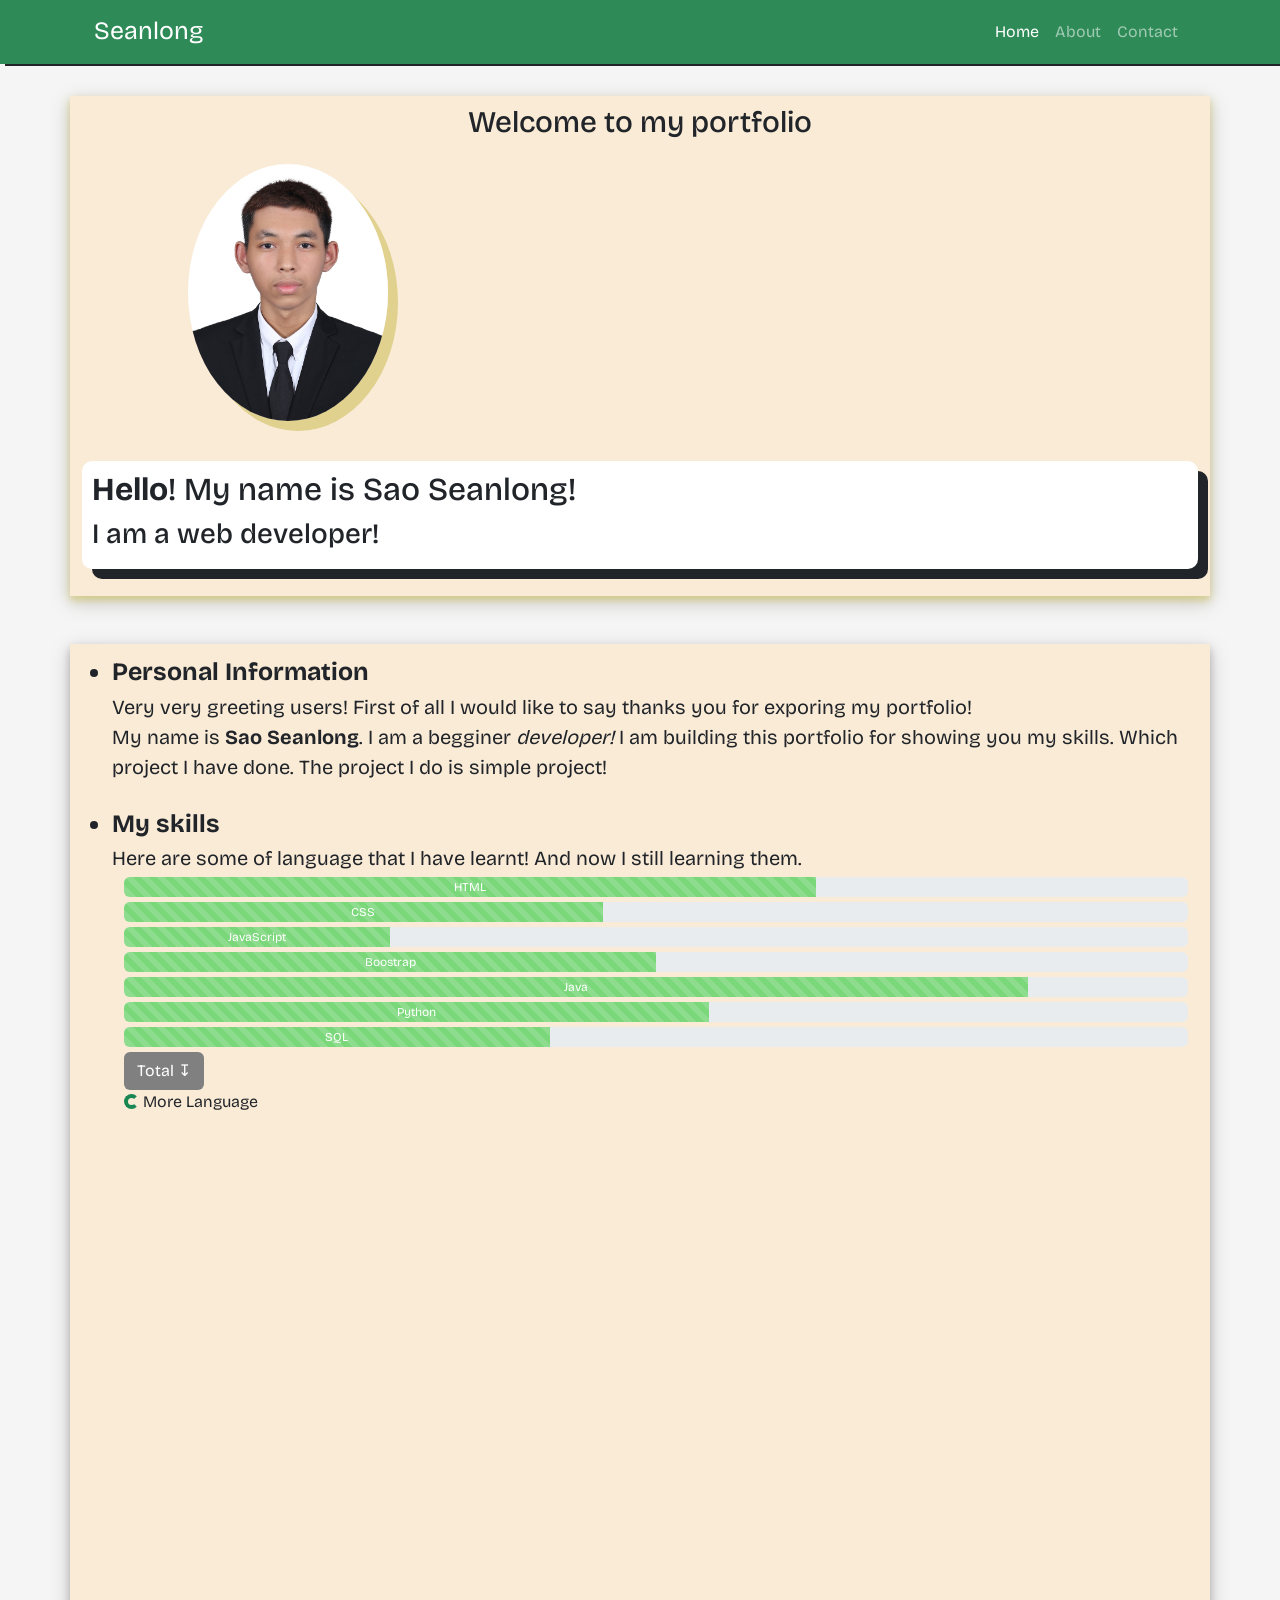
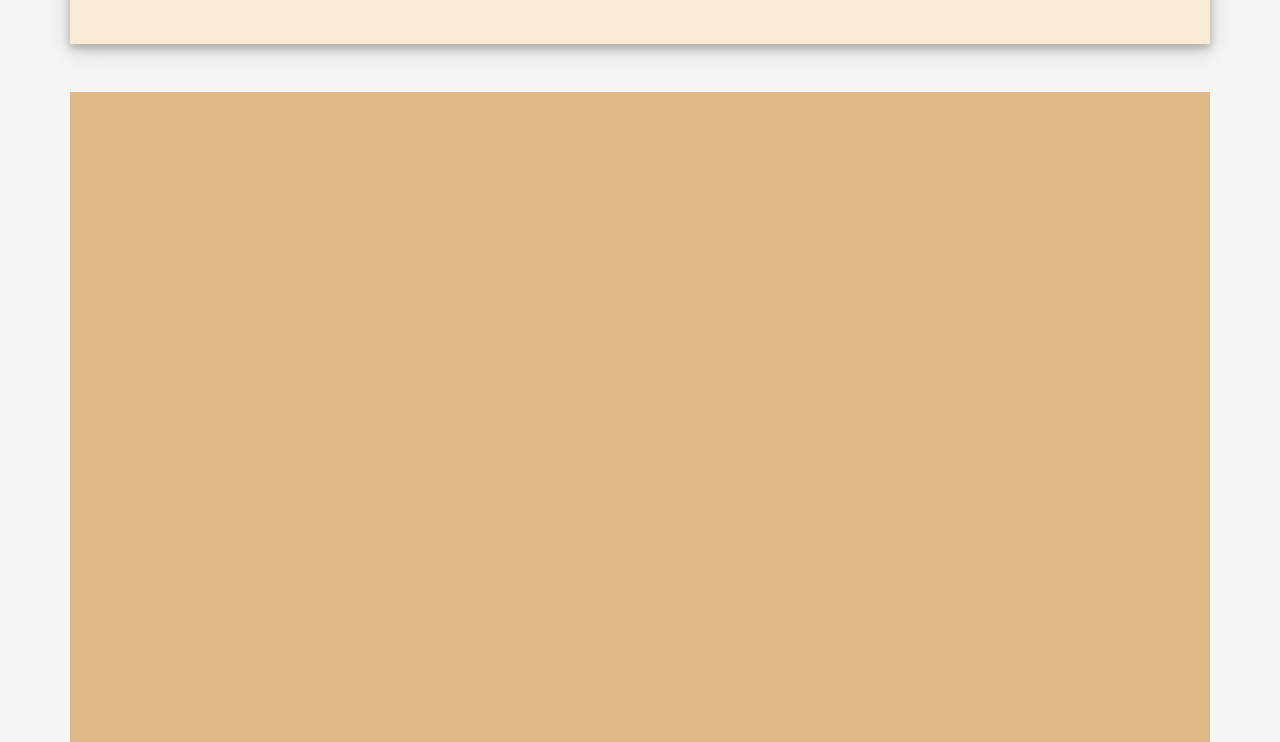
==== index.html @ e2655dcf "Updated" ====
<!doctype html>
<html lang="en">
  <head>
    <meta charset="UTF-8" />
    <meta name="viewport" content="width=device-width, initial-scale=1.0" />
    <title>Seanlong Portfolio</title>
    <link
      href="https://cdn.jsdelivr.net/npm/bootstrap@5.3.8/dist/css/bootstrap.min.css"
      rel="stylesheet"
      integrity="sha384-sRIl4kxILFvY47J16cr9ZwB07vP4J8+LH7qKQnuqkuIAvNWLzeN8tE5YBujZqJLB"
      crossorigin="anonymous"
    />
    <link
      href="https://fonts.googleapis.com/css2?family=Angkor&family=Bricolage+Grotesque:opsz,wght@12..96,200..800&family=Caveat:wght@400..700&family=Comic+Relief:wght@400;700&family=Dosis:wght@200..800&family=Fasthand&display=swap"
      rel="stylesheet"
    />
    <link rel="stylesheet" href="style.css" />
    <style>
      html {
        scroll-behavior: smooth;
      }
      .btn:hover {
        color: #32cd32;
      }
    </style>
  </head>
  <body
    data-bs-spy="scroll"
    data-bs-target=".navbar"
    data-bs-offset="100"
    style="background-color: #f5f5f5"
  >
    <!-- <div class="container"> -->
    <nav
      class="navbar navbar-expand navbar-dark fixed-top justify-content-end pe-4"
      style="background-color: #2e8b57"
    >
      <div class="container">
        <a
          href="#s1"
          class="navbar-brand ps-4"
          style="color: white; font-size: 25px"
        >
          <!-- <img
            src="woo.jpeg"
            class="img-fluid"
            style="width: 60px; border-radius: 70px"
            alt=""
          /> -->
          Seanlong
        </a>
        <!-- <div class="container"> -->
        <ul class="navbar-nav">
          <li class="nav-item">
            <a href="#s1" class="nav-link btn">Home</a>
          </li>
          <li class="nav-item">
            <a href="#s2" class="nav-link btn">About</a>
          </li>
          <li class="nav-item">
            <a href="#s3" class="nav-link btn">Contact</a>
          </li>
        </ul>
      </div>
      <!-- </div> -->
    </nav>
    <!-- </div> -->
    <br /><br />
    <br /><br />

    <div id="s1" class="container home">
      <h3 class="text-center pt-2" style="font-size: 30px">
        Welcome to my portfolio
      </h3>
      <div class="container home_left p-3">
        <img
          class="rounded-circle"
          src="assets/Long-(white).jpg"
          alt="Seanlong photo"
        />
      </div>
      <br />
      <div class="container home_right">
        <h2><strong>Hello</strong>! My name is Sao Seanlong!</h2>
        <h3>I am a web developer!</h3>
      </div>
    </div>
    <br /><br />
    <div id="s2" class="container about">
      <ul>
        <li style="font-size: 25px"><strong>Personal Information</strong></li>
        <p>
          Very very greeting users! First of all I would like to say thanks you
          for exporing my portfolio!
        </p>
        <p>
          My name is <strong>Sao Seanlong</strong>. I am a begginer
          <i>developer!</i> I am building this portfolio for showing you my
          skills. Which project I have done. The project I do is simple project!
        </p>
        <br />
        <li style="font-size: 25px"><strong>My skills</strong></li>
        <p class="mb-1">
          Here are some of language that I have learnt! And now I still learning
          them.
        </p>
        <div class="container">
          <div class="progress">
            <div
              class="progress-bar progress-bar-striped progress-bar-animated green"
              style="width: 65%"
            >
              HTML
            </div>
          </div>
          <div class="progress">
            <div
              class="progress-bar progress-bar-striped progress-bar-animated green"
              style="width: 45%"
            >
              CSS
            </div>
          </div>
          <div class="progress">
            <div
              class="progress-bar progress-bar-striped progress-bar-animated green"
              style="width: 25%"
            >
              JavaScript
            </div>
          </div>
          <div class="progress">
            <div
              class="progress-bar progress-bar-striped progress-bar-animated green"
              style="width: 50%"
            >
              Boostrap
            </div>
          </div>
          <div class="progress">
            <div
              class="progress-bar progress-bar-striped progress-bar-animated green"
              style="width: 85%"
            >
              Java
            </div>
          </div>
          <div class="progress">
            <div
              class="progress-bar progress-bar-striped progress-bar-animated green"
              style="width: 55%"
            >
              Python
            </div>
          </div>
          <div class="progress">
            <div
              class="progress-bar progress-bar-striped progress-bar-animated green"
              style="width: 40%"
            >
              SQL
            </div>
          </div>
        </div>
        <div class="container">
          <button
            data-bs-toggle="collapse"
            class="btn"
            style="background-color: gray; color: white"
            data-bs-target="#pop"
          >
            Total ↧
          </button>
          <div id="pop" class="collapse">
            <span>Web: HTML/CSS/Javascript/Boostrap</span><br />
            <span>Database: SQL</span><br />
            <span>Proramming: Java/Python/C++/C</span>
          </div>
        </div>
        <div class="container">
          <span
            class="spinner-border text-success"
            style="width: 15px; height: 15px"
          ></span>
          <span>More Language</span>
        </div>
      </ul>
    </div>
    <br /><br />
    <div
      id="s3"
      class="container"
      style="background-color: burlywood; padding: 20px; height: 650px"
    ></div>

    <script
      src="https://cdn.jsdelivr.net/npm/bootstrap@5.3.8/dist/js/bootstrap.bundle.min.js"
      integrity="sha384-FKyoEForCGlyvwx9Hj09JcYn3nv7wiPVlz7YYwJrWVcXK/BmnVDxM+D2scQbITxI"
      crossorigin="anonymous"
    ></script>
  </body>
</html>
---- style.css ----
.home {
  background-color: antiquewhite;
  height: 500px;
  box-shadow:
    0 4px 8px 0 rgba(211, 201, 119, 0.836),
    0 6px 20px 0 rgba(0, 0, 0, 0.19);
}
nav {
  box-shadow: 5px 2px;
}
body {
  font-family: "Bricolage Grotesque", sans-serif;
}
.home_right {
  background-color: white;
  width: 420;
  padding: 10px;
  box-shadow: 10px 10px;
  border-radius: 10px;
}
.home_left img {
  width: 200px;
  margin-left: 90px;
  box-shadow: 10px 10px rgb(225, 209, 142);
}
.about {
  background-color: antiquewhite;
  height: 1000px;
  box-shadow:
    0 4px 8px 0 rgba(0, 0, 0, 0.2),
    0 6px 20px 0 rgba(0, 0, 0, 0.19);
  padding: 10px;
}
.about p {
  font-size: 20px;
  margin: 0;
}
.green {
  background-color: rgb(122, 215, 122);
}
.progress {
  margin-bottom: 5px;
  height: 20px;
}
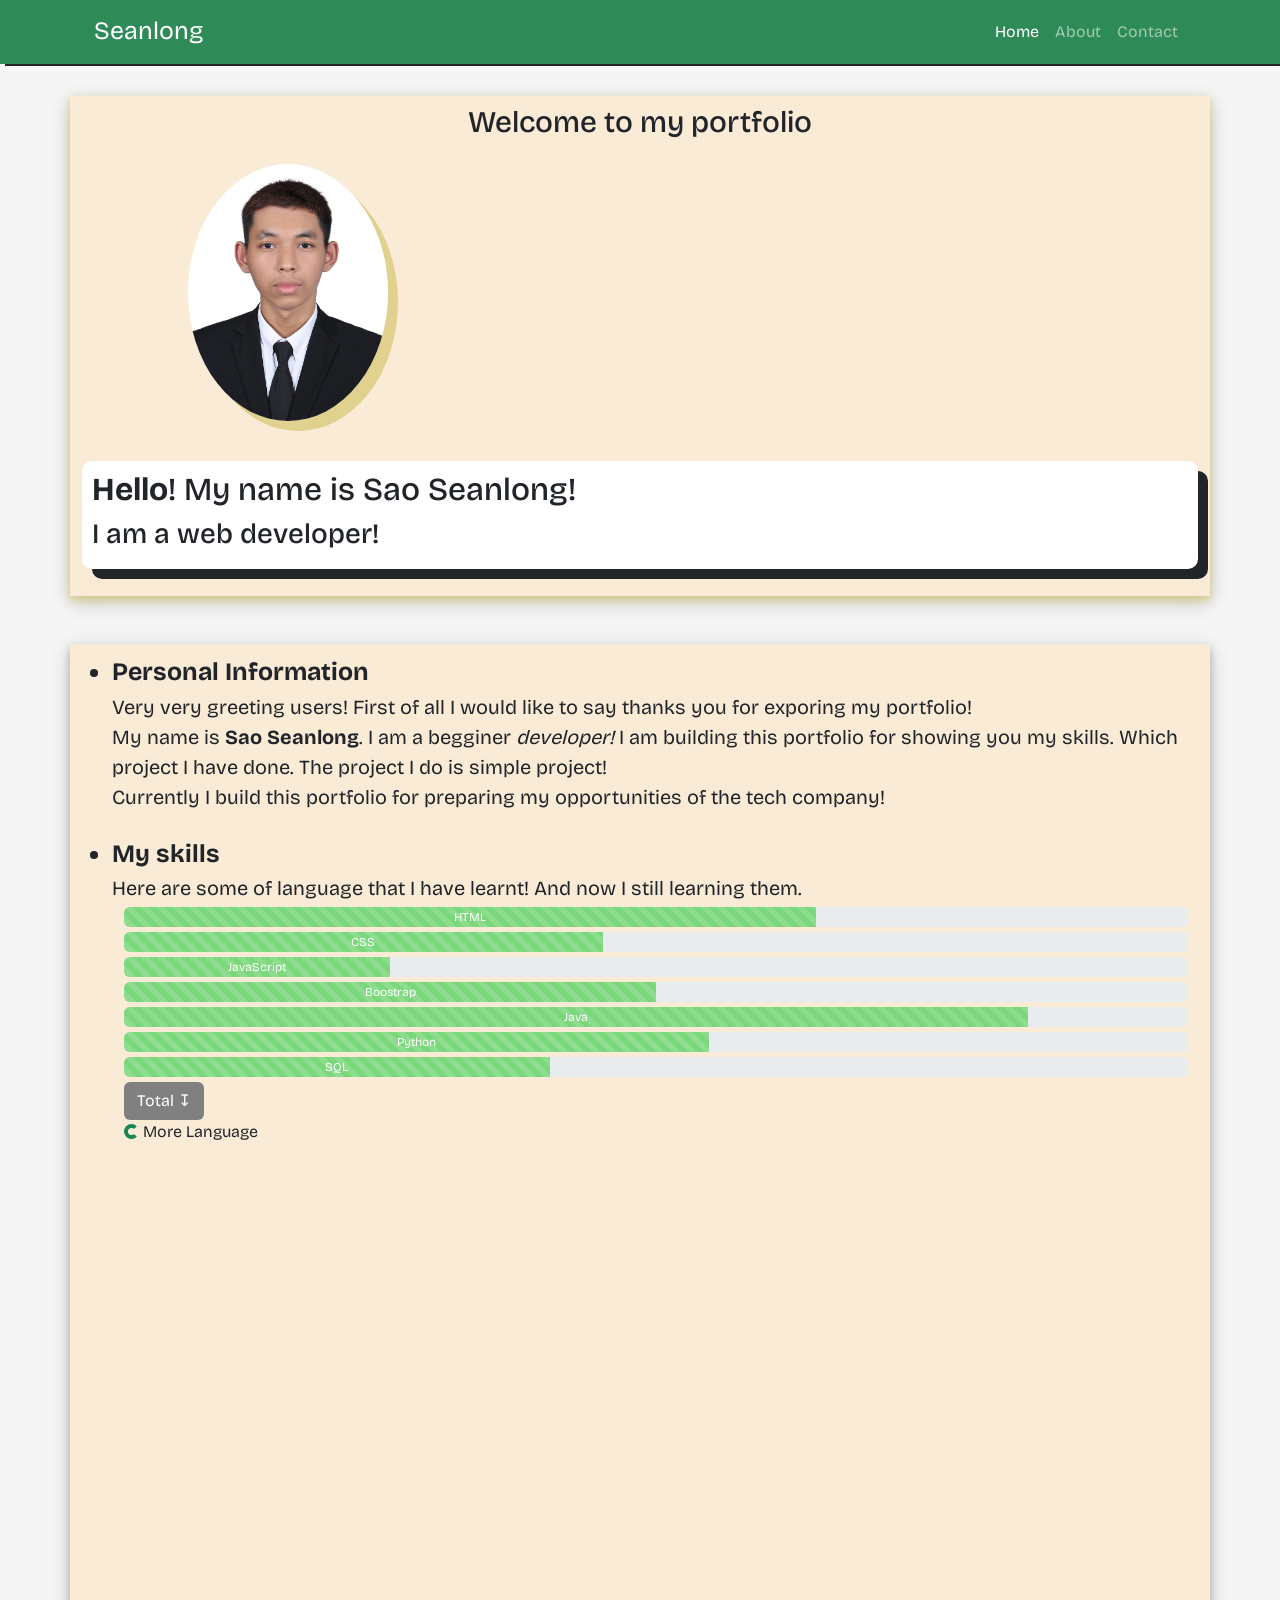
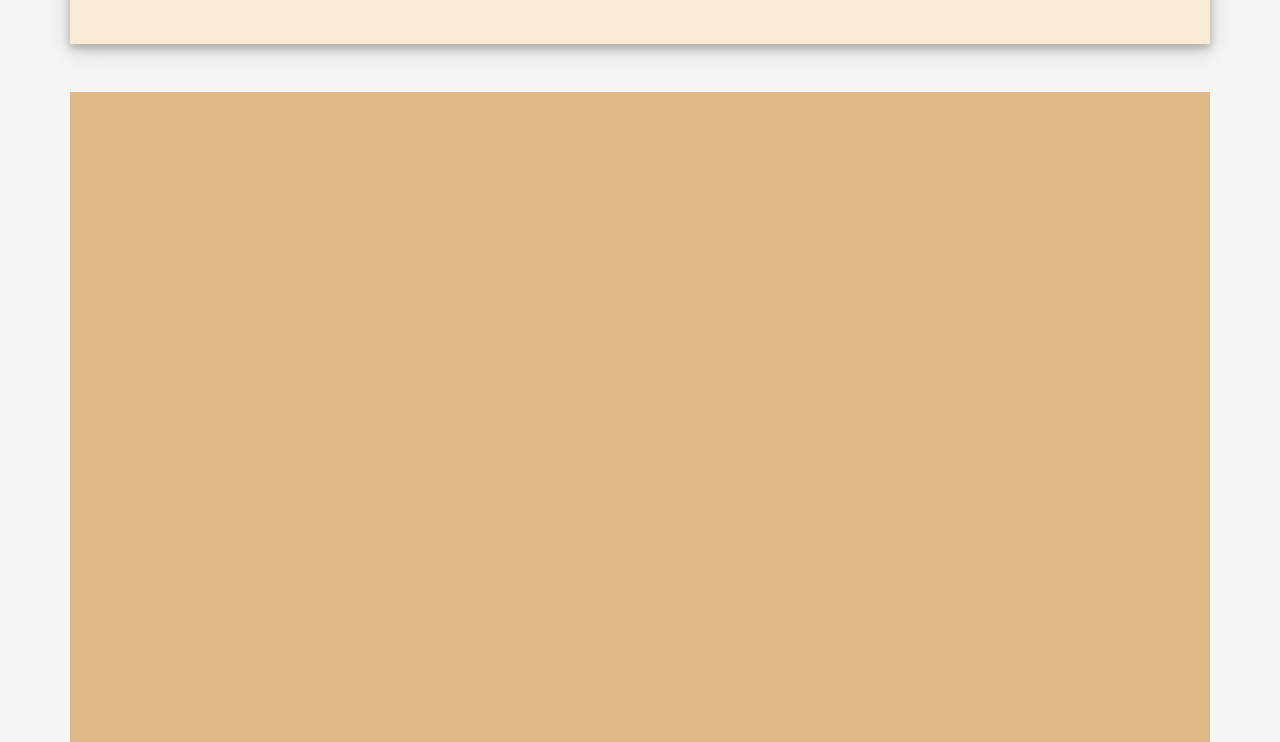
==== commit f008488f: "Updated" ====
--- a/index.html
+++ b/index.html
@@ -98,6 +98,10 @@
           <i>developer!</i> I am building this portfolio for showing you my
           skills. Which project I have done. The project I do is simple project!
         </p>
+        <p>
+          Currently I build this portfolio for preparing my opportunities of the
+          tech company!
+        </p>
         <br />
         <li style="font-size: 25px"><strong>My skills</strong></li>
         <p class="mb-1">
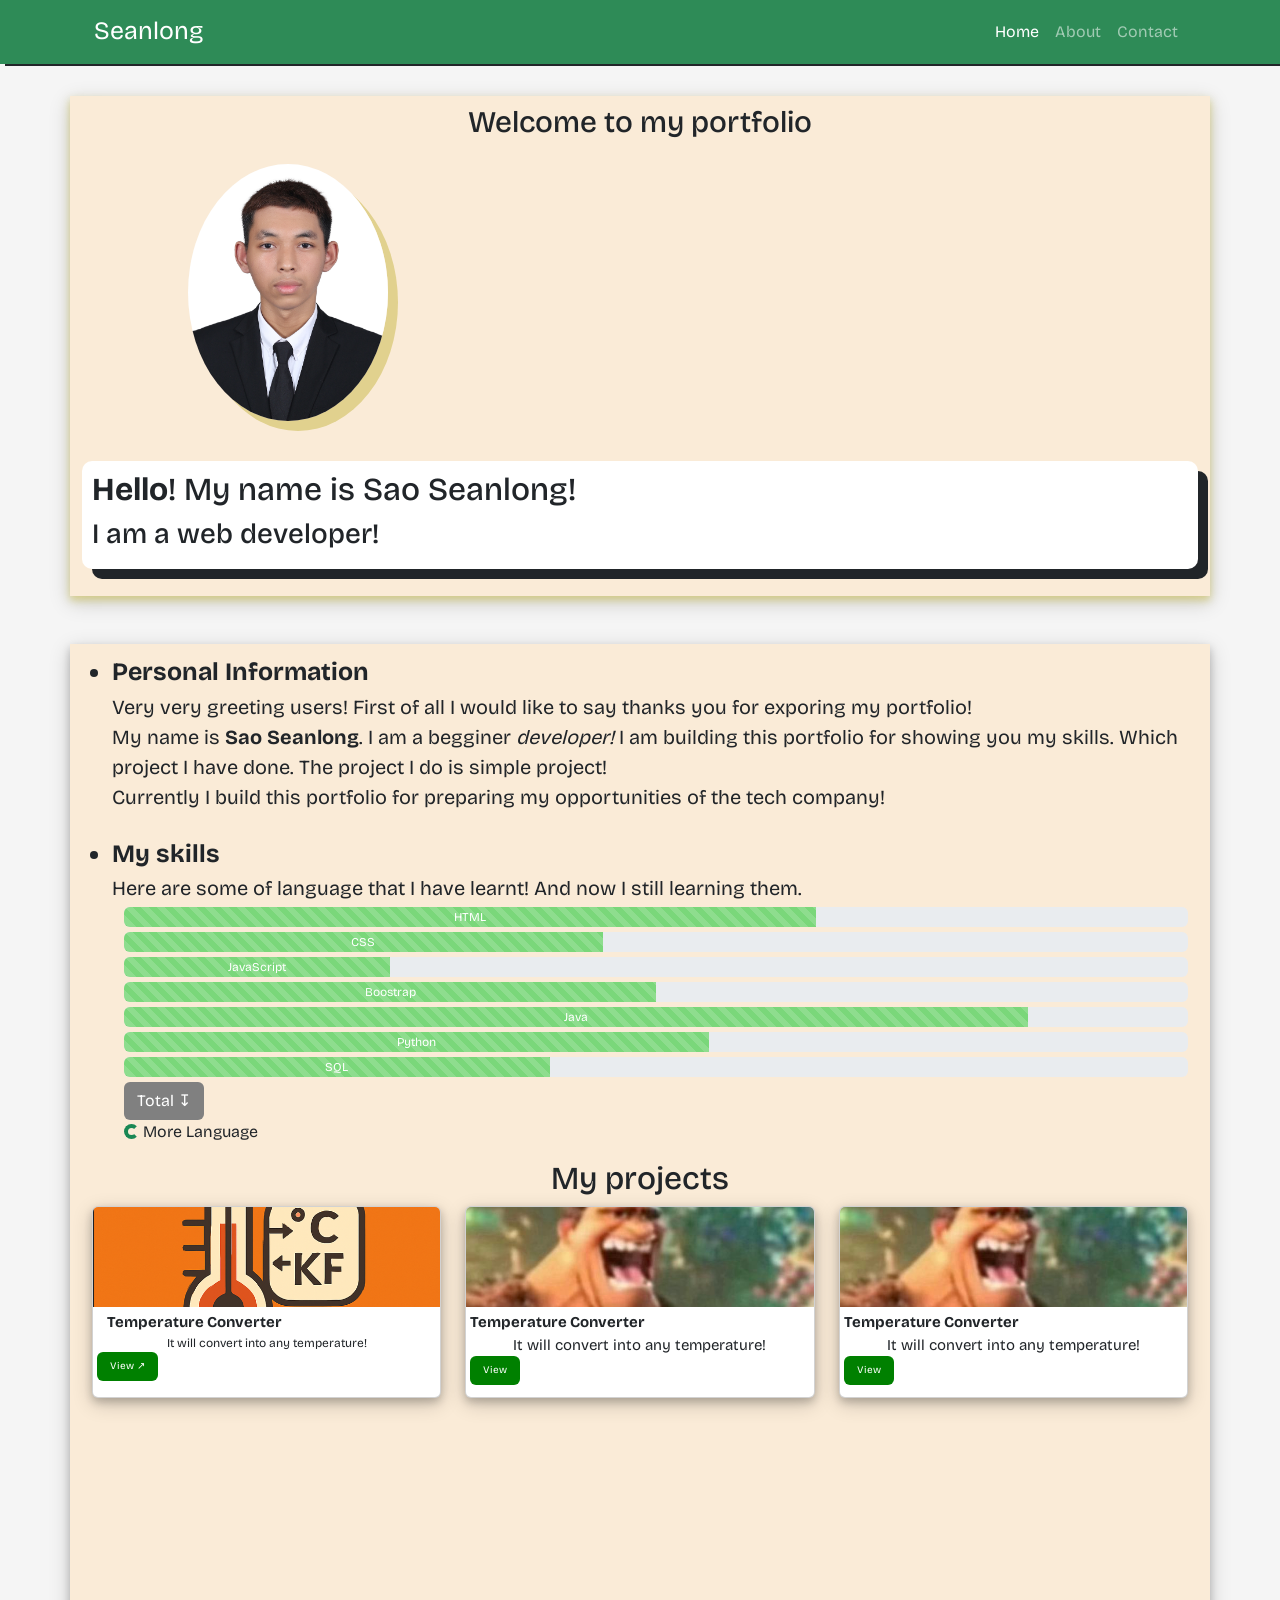
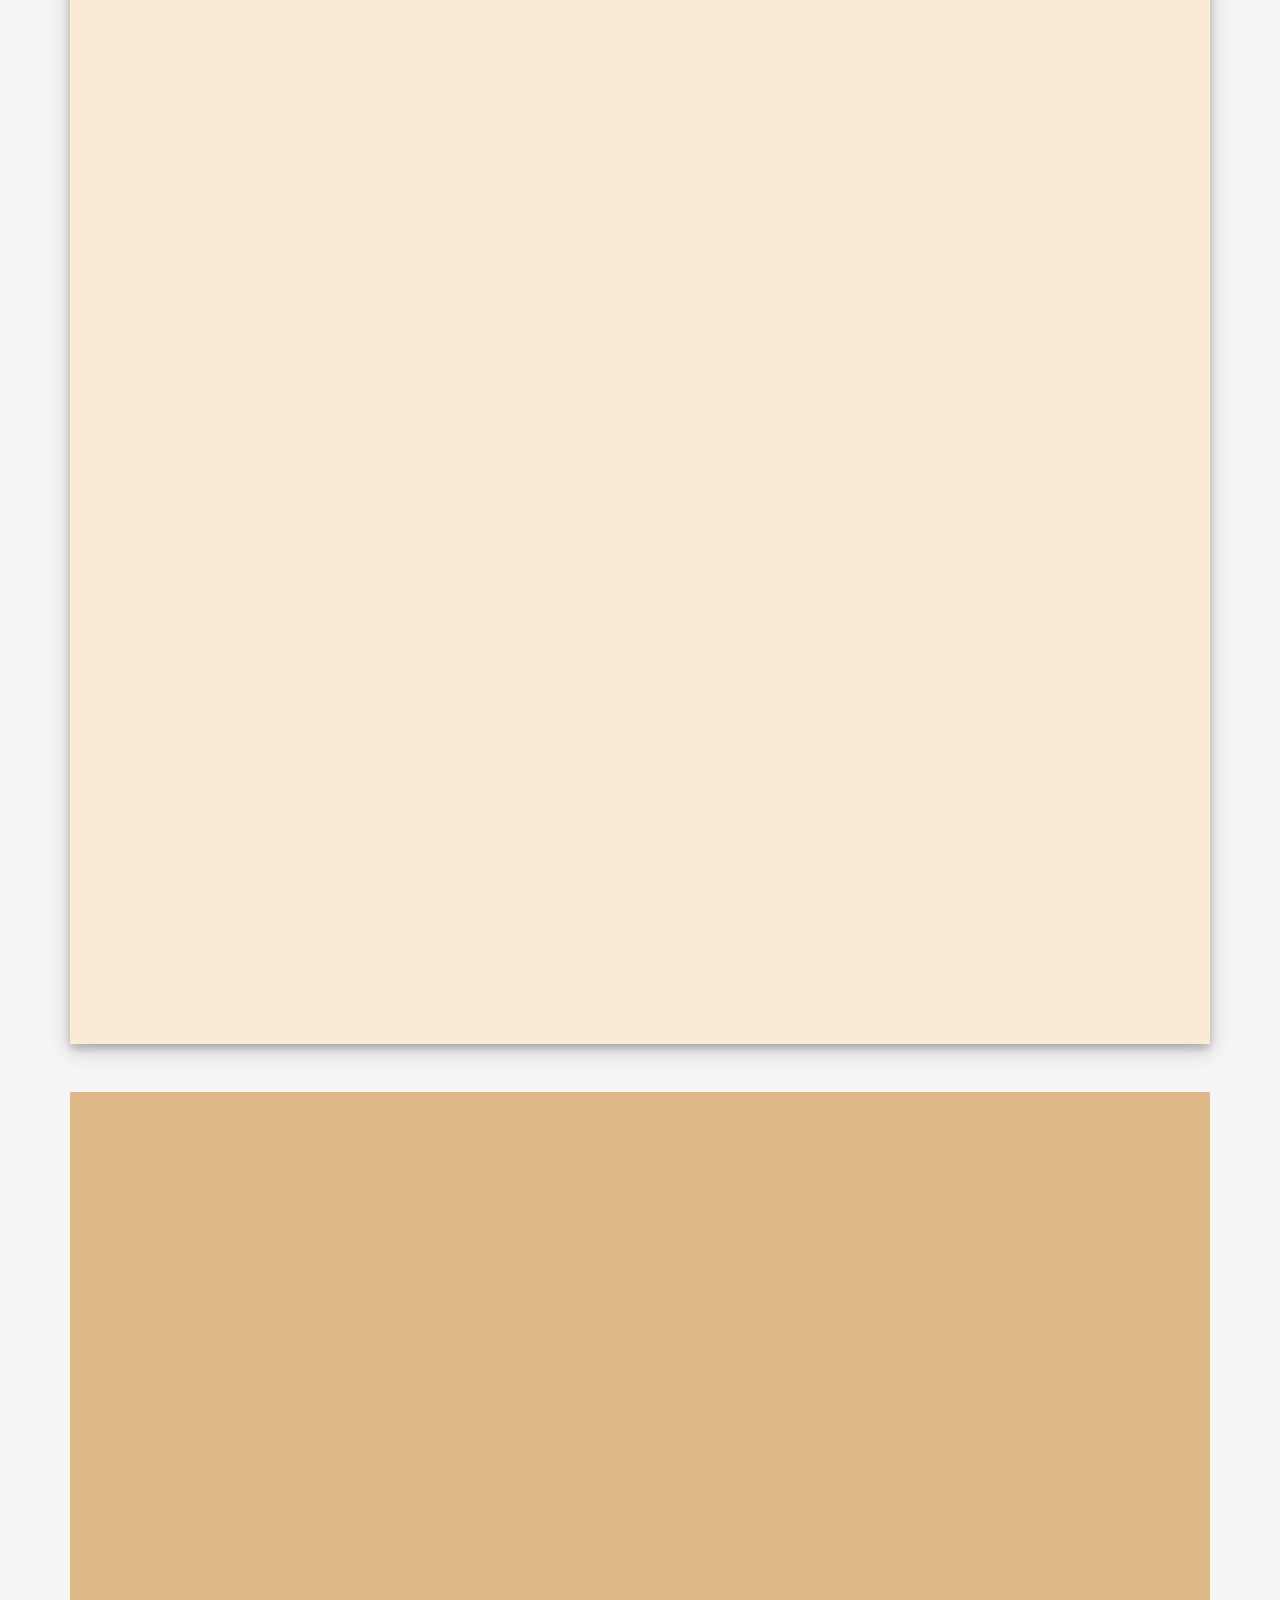
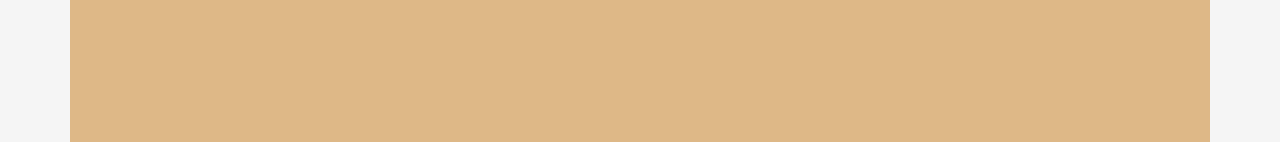
==== commit 29533ee2: "Update" ====
--- a/index.html
+++ b/index.html
@@ -189,6 +189,78 @@
           <span>More Language</span>
         </div>
       </ul>
+
+      <!-- project section -->
+      <div class="container project">
+        <h2 class="text-center">My projects</h2>
+        <div class="row g-4 justify-content-center">
+          <!-- card 1 -->
+          <div class="col-12 col-md-4">
+            <div class="card h-100 w-100" style="width: 120px">
+              <img
+                src="projects/Temperature Convert/Picture/Card_Img.png"
+                alt=""
+                class="card-img-top img-fluid"
+                style="object-fit: cover; height: 100px"
+              />
+              <div class="card-body" style="padding: 4px">
+                <div class="card-title">
+                  <p style="padding-left: 10px">
+                    <strong>Temperature Converter</strong>
+                  </p>
+                  <p class="card-text text-center" style="font-size: 12px">
+                    It will convert into any temperature!
+                  </p>
+                  <a
+                    href="projects/Temperature Convert/index.html"
+                    target="_blank"
+                    class="btn"
+                    >View ↗</a
+                  >
+                </div>
+              </div>
+            </div>
+          </div>
+          <div class="col-12 col-md-4">
+            <div class="card h-100 w-100">
+              <img
+                src="assets/woo.jpeg"
+                alt=""
+                class="card-img-top img-fluid"
+                style="object-fit: cover; height: 100px"
+              />
+              <div class="card-body" style="padding: 4px">
+                <div class="card-title">
+                  <p><strong>Temperature Converter</strong></p>
+                  <p class="card-text text-center">
+                    It will convert into any temperature!
+                  </p>
+                  <a href="" class="btn">View</a>
+                </div>
+              </div>
+            </div>
+          </div>
+          <div class="col-12 col-md-4">
+            <div class="card h-100 w-100" style="width: 120px">
+              <img
+                src="assets/woo.jpeg"
+                alt=""
+                class="card-img-top img-fluid"
+                style="object-fit: cover; height: 100px"
+              />
+              <div class="card-body" style="padding: 4px">
+                <div class="card-title">
+                  <p><strong>Temperature Converter</strong></p>
+                  <p class="card-text text-center">
+                    It will convert into any temperature!
+                  </p>
+                  <a href="" class="btn">View</a>
+                </div>
+              </div>
+            </div>
+          </div>
+        </div>
+      </div>
     </div>
     <br /><br />
     <div
--- a/style.css
+++ b/style.css
@@ -25,7 +25,7 @@
 }
 .about {
   background-color: antiquewhite;
-  height: 1000px;
+  height: 2000px;
   box-shadow:
     0 4px 8px 0 rgba(0, 0, 0, 0.2),
     0 6px 20px 0 rgba(0, 0, 0, 0.19);
@@ -42,3 +42,16 @@
   margin-bottom: 5px;
   height: 20px;
 }
+.card-title p {
+  font-size: 15px;
+}
+.card-title a {
+  font-size: 10px;
+  background-color: green;
+  color: white;
+}
+.card {
+  box-shadow:
+    0 4px 8px 0 rgba(0, 0, 0, 0.2),
+    0 6px 20px 0 rgba(0, 0, 0, 0.19);
+}
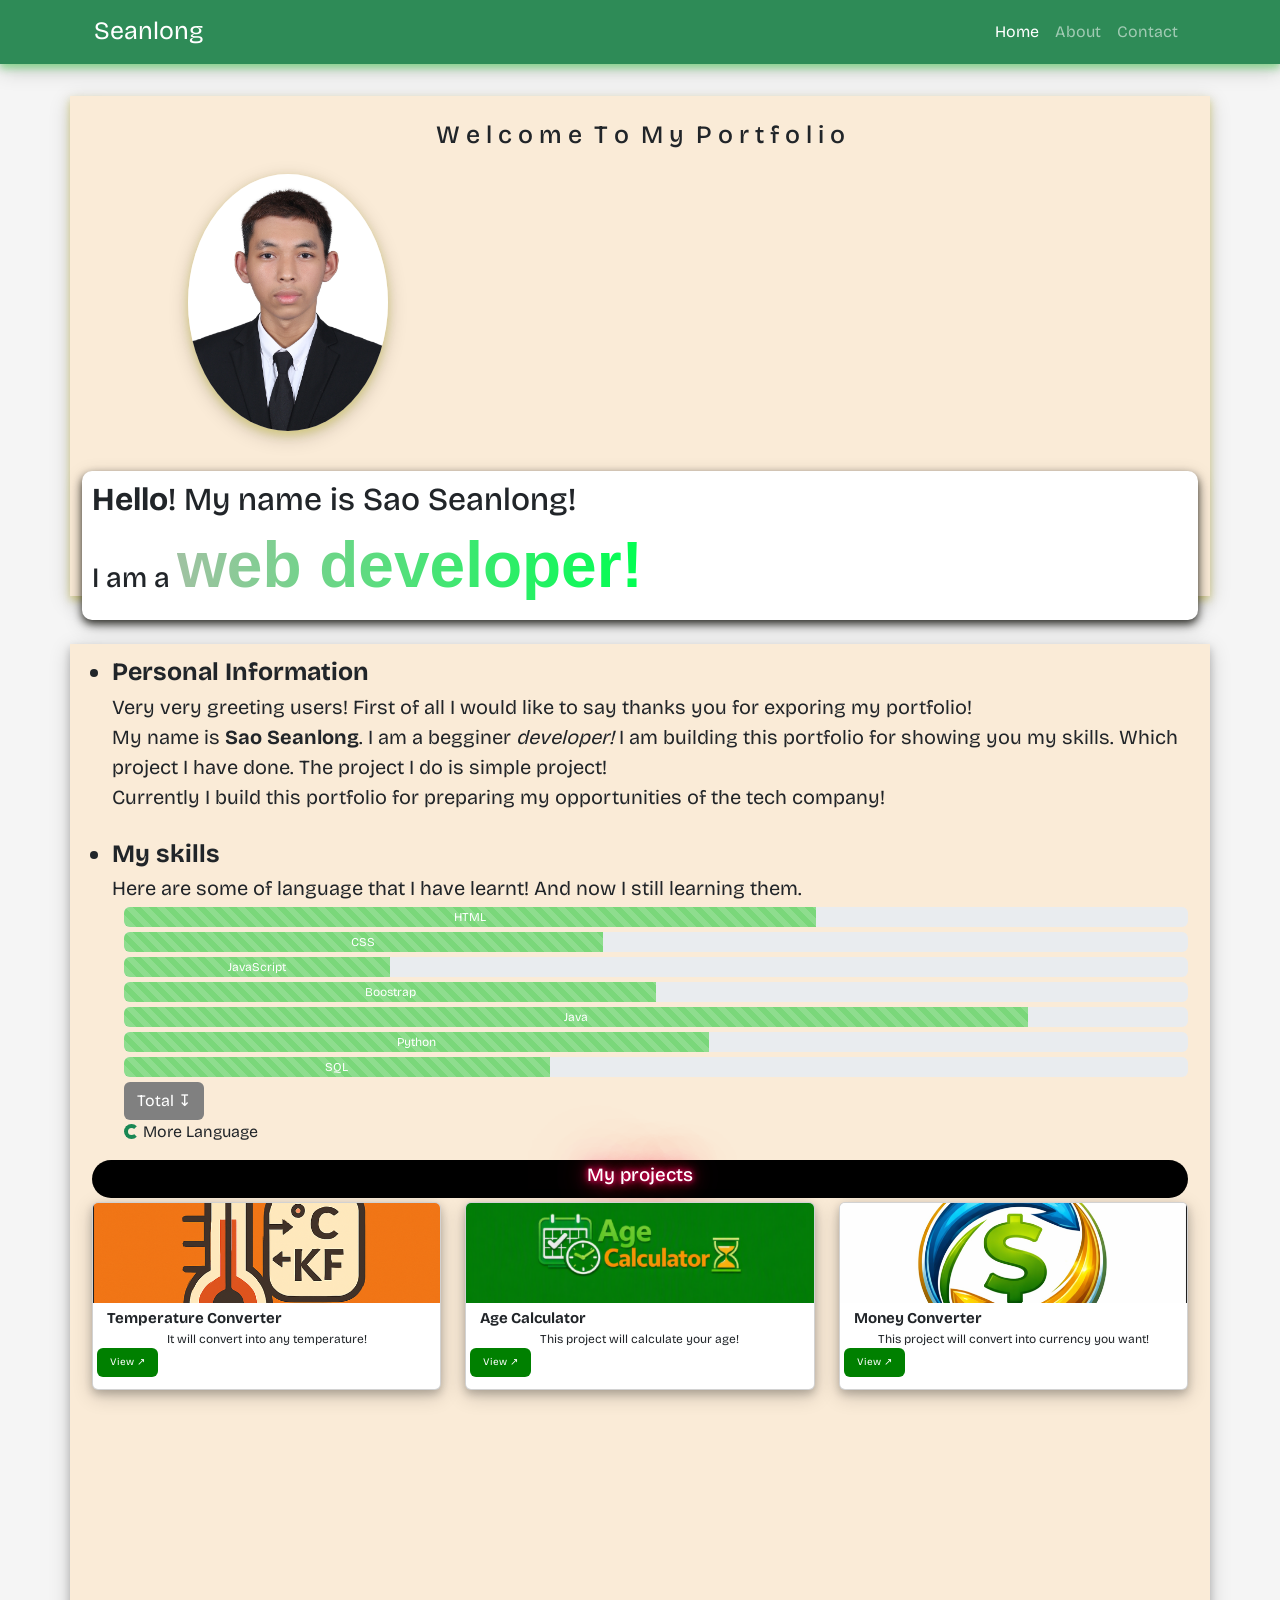
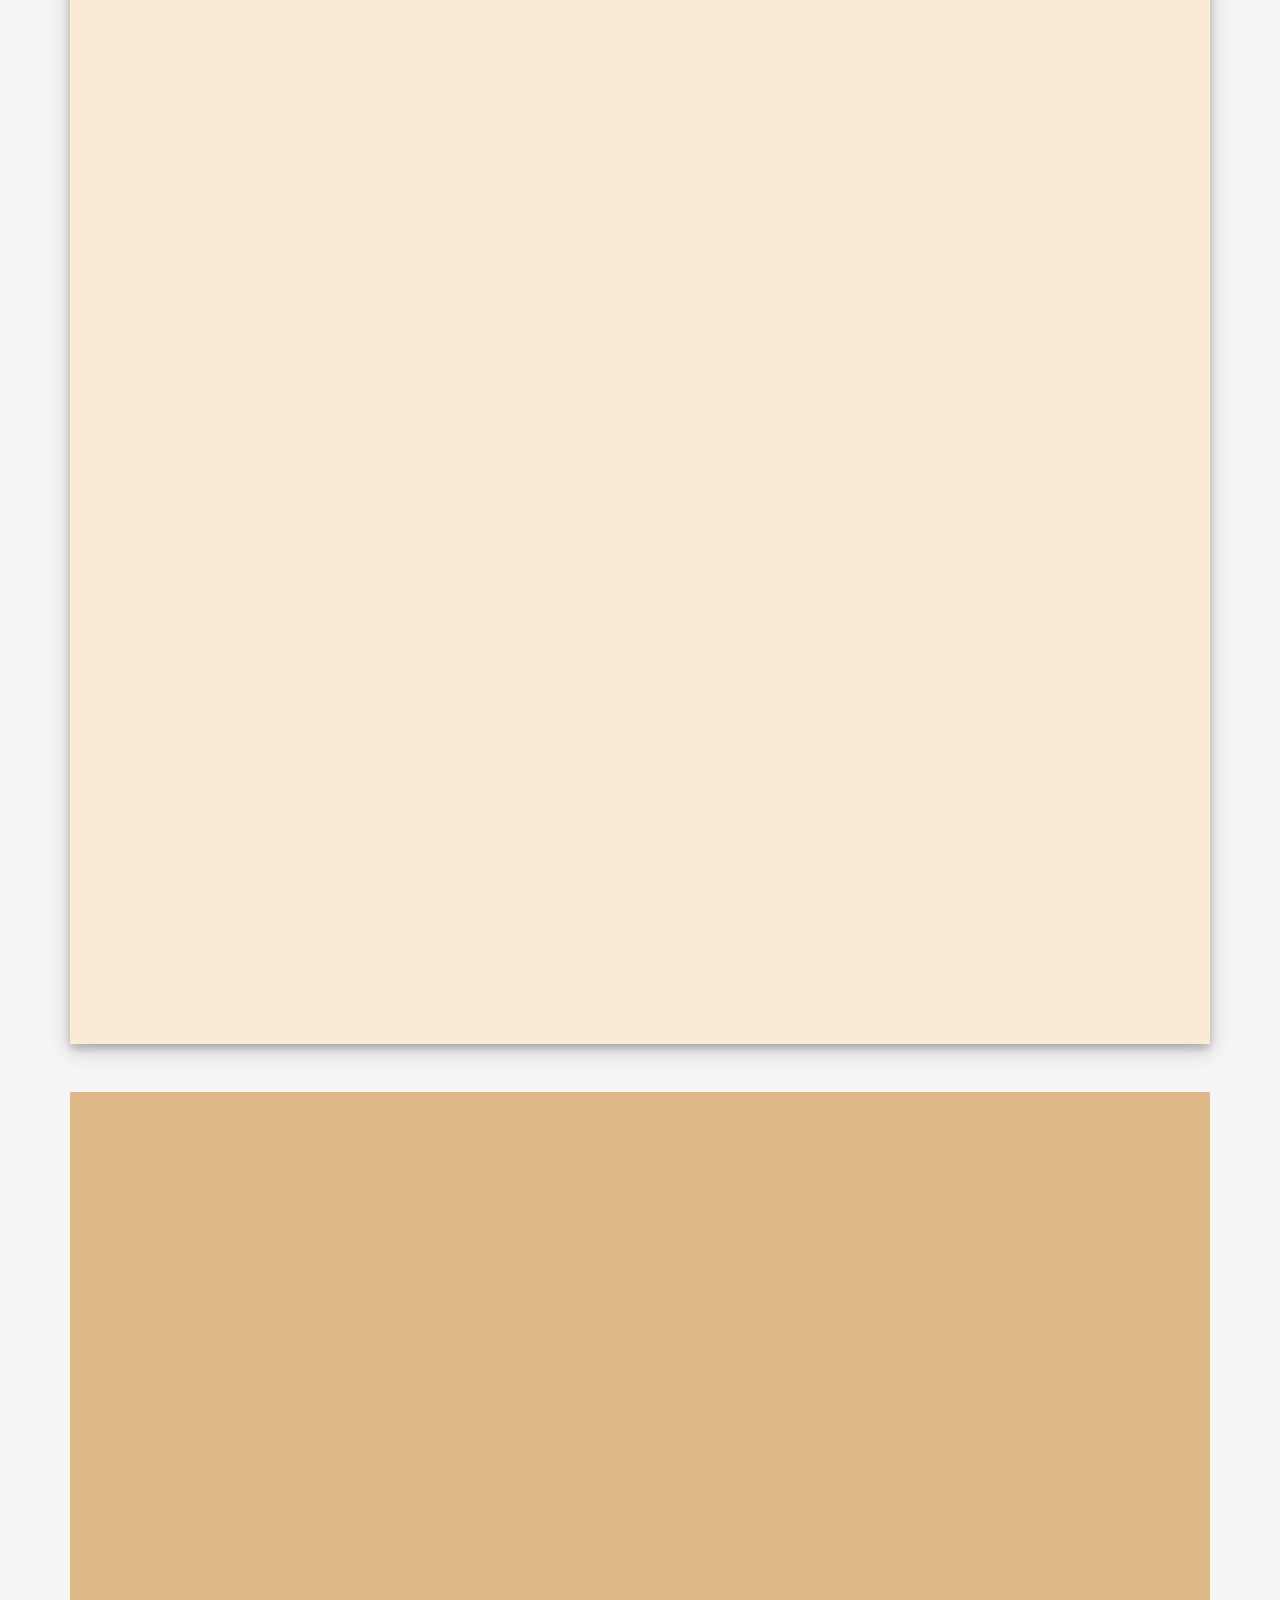
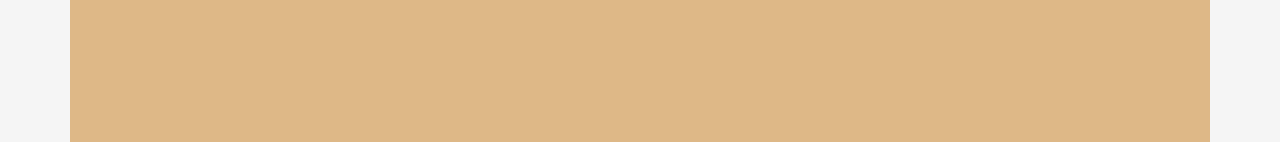
==== commit 1371d2d9: "Updated" ====
--- a/index.html
+++ b/index.html
@@ -69,9 +69,33 @@
     <br /><br />
 
     <div id="s1" class="container home">
-      <h3 class="text-center pt-2" style="font-size: 30px">
-        Welcome to my portfolio
-      </h3>
+      <div>
+        <h3 class="text-center pt-4 wave-text" style="font-size: 25px">
+          <span>W</span>
+          <span>e</span>
+          <span>l</span>
+          <span>c</span>
+          <span>o</span>
+          <span>m</span>
+          <span>e</span>
+          <span> </span>
+          <span>T</span>
+          <span>o</span>
+          <span> </span>
+          <span>M</span>
+          <span>y</span>
+          <span> </span>
+          <span>P</span>
+          <span>o</span>
+          <span>r</span>
+          <span>t</span>
+          <span>f</span>
+          <span>o</span>
+          <span>l</span>
+          <span>i</span>
+          <span>o</span>
+        </h3>
+      </div>
       <div class="container home_left p-3">
         <img
           class="rounded-circle"
@@ -82,7 +106,7 @@
       <br />
       <div class="container home_right">
         <h2><strong>Hello</strong>! My name is Sao Seanlong!</h2>
-        <h3>I am a web developer!</h3>
+        <h3>I am a <span class="loading-text">web developer!</span></h3>
       </div>
     </div>
     <br /><br />
@@ -192,7 +216,9 @@
 
       <!-- project section -->
       <div class="container project">
-        <h2 class="text-center">My projects</h2>
+        <div class="bg-black p-1 mb-1" style="border-radius: 100px">
+          <h2 class="text-center neon-text">My projects</h2>
+        </div>
         <div class="row g-4 justify-content-center">
           <!-- card 1 -->
           <div class="col-12 col-md-4">
@@ -224,18 +250,25 @@
           <div class="col-12 col-md-4">
             <div class="card h-100 w-100">
               <img
-                src="assets/woo.jpeg"
+                src="projects/Age Calculator/img/logo.png"
                 alt=""
                 class="card-img-top img-fluid"
                 style="object-fit: cover; height: 100px"
               />
               <div class="card-body" style="padding: 4px">
                 <div class="card-title">
-                  <p><strong>Temperature Converter</strong></p>
-                  <p class="card-text text-center">
-                    It will convert into any temperature!
-                  </p>
-                  <a href="" class="btn">View</a>
+                  <p style="padding-left: 10px">
+                    <strong>Age Calculator</strong>
+                  </p>
+                  <p class="card-text text-center" style="font-size: 12px">
+                    This project will calculate your age!
+                  </p>
+                  <a
+                    href="projects/Age Calculator/index.html"
+                    class="btn"
+                    target="_blank"
+                    >View ↗</a
+                  >
                 </div>
               </div>
             </div>
@@ -243,18 +276,25 @@
           <div class="col-12 col-md-4">
             <div class="card h-100 w-100" style="width: 120px">
               <img
-                src="assets/woo.jpeg"
+                src="projects/MoneyConverter/img/card_img.png"
                 alt=""
                 class="card-img-top img-fluid"
                 style="object-fit: cover; height: 100px"
               />
               <div class="card-body" style="padding: 4px">
                 <div class="card-title">
-                  <p><strong>Temperature Converter</strong></p>
-                  <p class="card-text text-center">
-                    It will convert into any temperature!
-                  </p>
-                  <a href="" class="btn">View</a>
+                  <p style="padding-left: 10px">
+                    <strong>Money Converter</strong>
+                  </p>
+                  <p class="card-text text-center" style="font-size: 12px">
+                    This project will convert into currency you want!
+                  </p>
+                  <a
+                    href="projects/MoneyConverter/index.html"
+                    class="btn"
+                    target="_blank"
+                    >View ↗</a
+                  >
                 </div>
               </div>
             </div>
--- a/style.css
+++ b/style.css
@@ -6,22 +6,152 @@
     0 6px 20px 0 rgba(0, 0, 0, 0.19);
 }
 nav {
-  box-shadow: 5px 2px;
+  box-shadow:
+    0 4px 8px 0 rgba(119, 211, 125, 0.836),
+    0 6px 20px 0 rgba(0, 0, 0, 0.19);
 }
 body {
   font-family: "Bricolage Grotesque", sans-serif;
+}
+/* welcome animation */
+.wave-text span {
+  display: inline-block;
+  animation: wave 2s ease-in-out infinite;
+}
+
+.wave-text span:nth-child(1) {
+  animation-delay: 0s;
+}
+.wave-text span:nth-child(2) {
+  animation-delay: 0.2s;
+}
+.wave-text span:nth-child(3) {
+  animation-delay: 0.4s;
+}
+.wave-text span:nth-child(4) {
+  animation-delay: 0.6s;
+}
+.wave-text span:nth-child(5) {
+  animation-delay: 0s;
+}
+.wave-text span:nth-child(6) {
+  animation-delay: 0.2s;
+}
+.wave-text span:nth-child(7) {
+  animation-delay: 0.4s;
+}
+.wave-text span:nth-child(8) {
+  animation-delay: 0.6s;
+}
+.wave-text span:nth-child(9) {
+  animation-delay: 0s;
+}
+.wave-text span:nth-child(10) {
+  animation-delay: 0.2s;
+}
+.wave-text span:nth-child(11) {
+  animation-delay: 0.4s;
+}
+.wave-text span:nth-child(12) {
+  animation-delay: 0.6s;
+}
+.wave-text span:nth-child(13) {
+  animation-delay: 0s;
+}
+.wave-text span:nth-child(14) {
+  animation-delay: 0.2s;
+}
+.wave-text span:nth-child(15) {
+  animation-delay: 0.4s;
+}
+.wave-text span:nth-child(16) {
+  animation-delay: 0.6s;
+}
+.wave-text span:nth-child(7) {
+  animation-delay: 0s;
+}
+.wave-text span:nth-child(18) {
+  animation-delay: 0.2s;
+}
+.wave-text span:nth-child(19) {
+  animation-delay: 0.4s;
+}
+.wave-text span:nth-child(20) {
+  animation-delay: 0.6s;
+}
+.wave-text span:nth-child(21) {
+  animation-delay: 0s;
+}
+.wave-text span:nth-child(22) {
+  animation-delay: 0.2s;
+}
+
+@keyframes wave {
+  0%,
+  100% {
+    transform: translateY(0);
+  }
+  50% {
+    transform: translateY(-20px);
+  }
+}
+
+/* text style of webdeveloper */
+.loading-text {
+  place-self: center;
+  background: linear-gradient(
+      90deg,
+      rgb(0, 255, 81),
+      rgb(160, 194, 162),
+      rgb(0, 255, 81)
+    ) -100%/
+    200%;
+  /* being excessively careful with compat, 
+	 * though this has been supported unprefixed and 
+	 * in the shorthand across major browsers for a while;
+	 * but it catches the latest browser versions supported 
+	 * on Wndows XP, 7 and 8; yeah, they exist in 2025 */
+  -webkit-background-clip: text;
+  background-clip: text;
+  /* use color, don't use -webkit-text-fill-color anymore, 
+	 * was meant to solve a problem we haven't had in years */
+  color: transparent;
+  font:
+    20 clamp(1em, 5vw, 5em) exo,
+    sans-serif;
+  font-weight: bold;
+  animation: shimmer 2s linear infinite;
+}
+
+@keyframes shimmer {
+  to {
+    background-position: 100%;
+  }
+}
+
+/* avoid problems in high contrast mode */
+@media (forced-colors: active) {
+  p {
+    background: #212121;
+    color: aquamarine;
+  }
 }
 .home_right {
   background-color: white;
   width: 420;
   padding: 10px;
-  box-shadow: 10px 10px;
+  box-shadow:
+    0 4px 8px 0 rgba(15, 15, 9, 0.836),
+    0 6px 20px 0 rgba(0, 0, 0, 0.19);
   border-radius: 10px;
 }
+
 .home_left img {
   width: 200px;
   margin-left: 90px;
-  box-shadow: 10px 10px rgb(225, 209, 142);
+  box-shadow:
+    0 4px 8px 0 rgba(211, 201, 119, 0.836),
+    0 6px 20px 0 rgba(0, 0, 0, 0.19);
 }
 .about {
   background-color: antiquewhite;
@@ -55,3 +185,34 @@
     0 4px 8px 0 rgba(0, 0, 0, 0.2),
     0 6px 20px 0 rgba(0, 0, 0, 0.19);
 }
+
+.neon-text {
+  font-size: 18.72px;
+  color: #fff;
+  text-shadow:
+    0 0 5px #ff005e,
+    0 0 10px #ff005e,
+    0 0 20px #ff005e,
+    0 0 40px #ff005e,
+    0 0 80px #ff005e;
+  animation: glow 1.5s infinite alternate;
+}
+
+@keyframes glow {
+  0% {
+    text-shadow:
+      0 0 5px #ff00a2,
+      0 0 10px #ff00a2,
+      0 0 20px #ff00a2,
+      0 0 40px #ff00a2,
+      0 0 80px #ff00a2;
+  }
+  100% {
+    text-shadow:
+      0 0 10px #62ff00,
+      0 0 20px #62ff00,
+      0 0 40px #62ff00,
+      0 0 80px #62ff00,
+      0 0 160px #62ff00;
+  }
+}
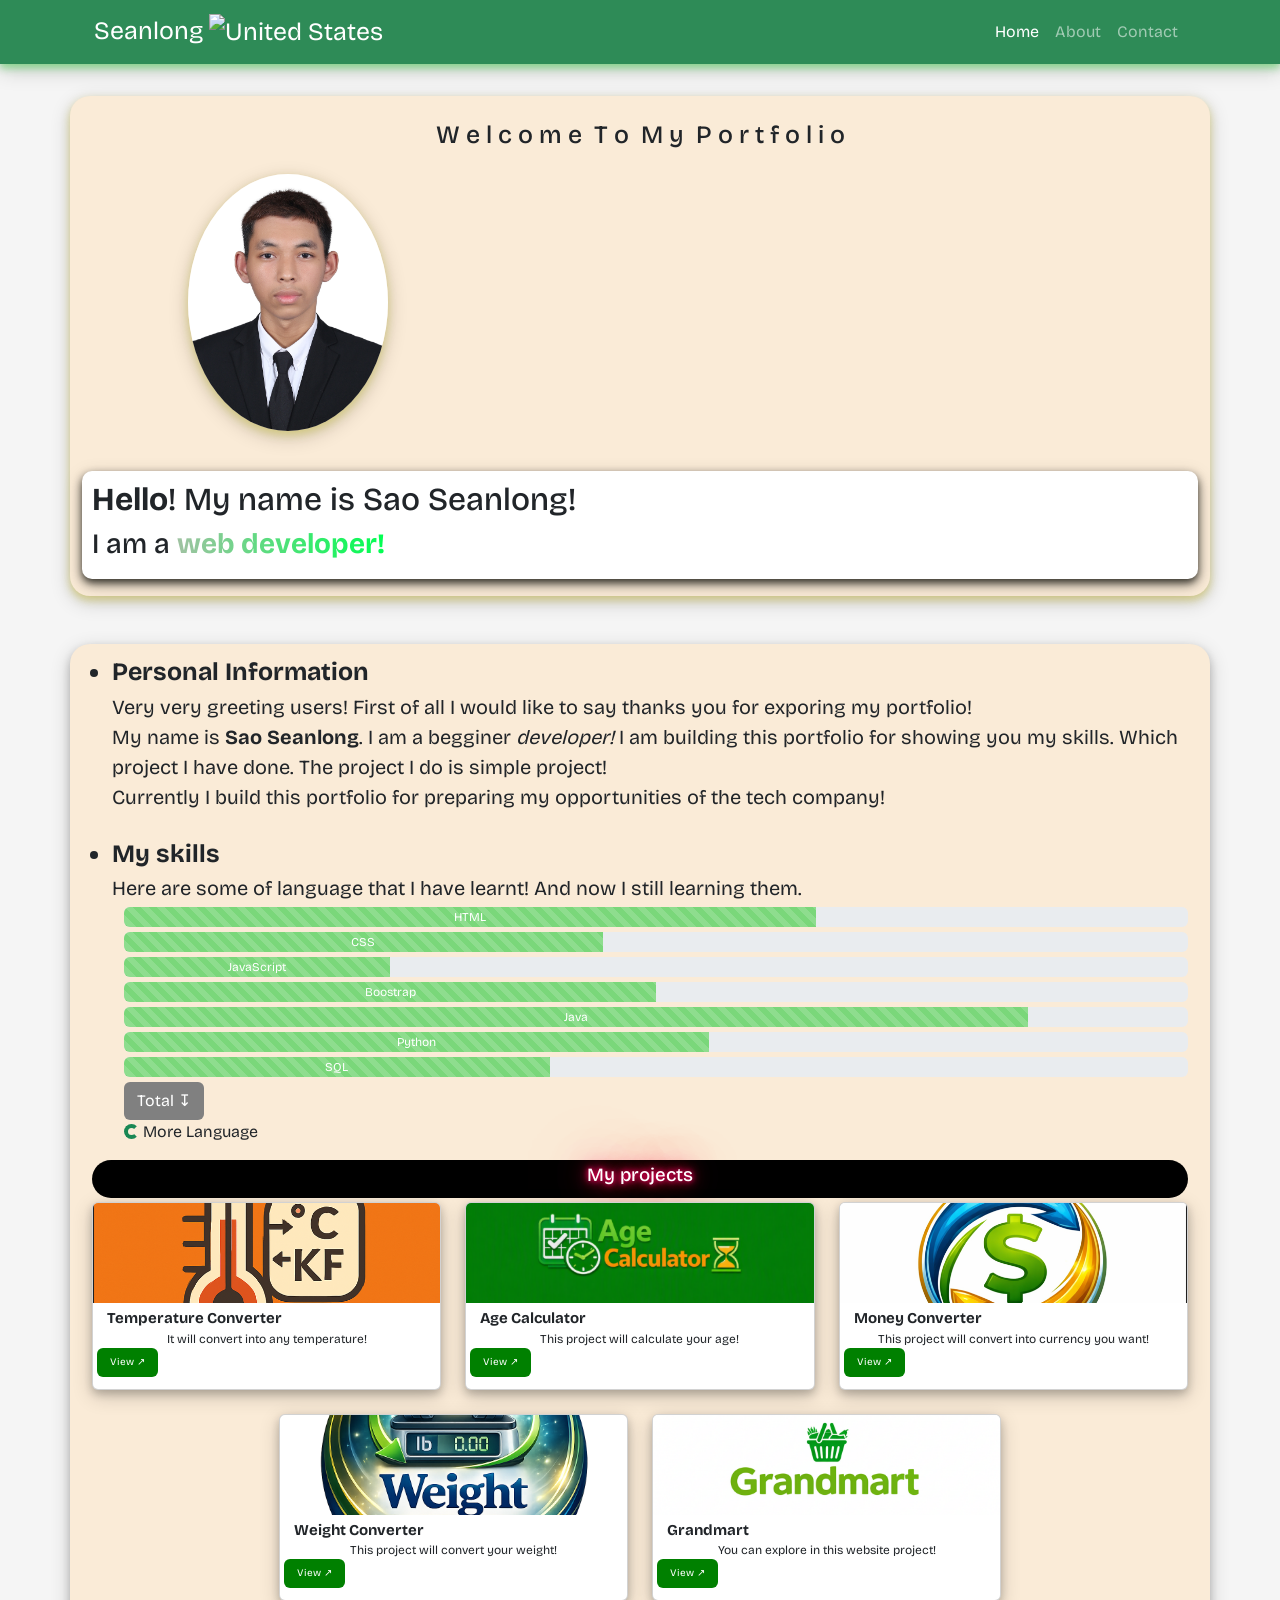
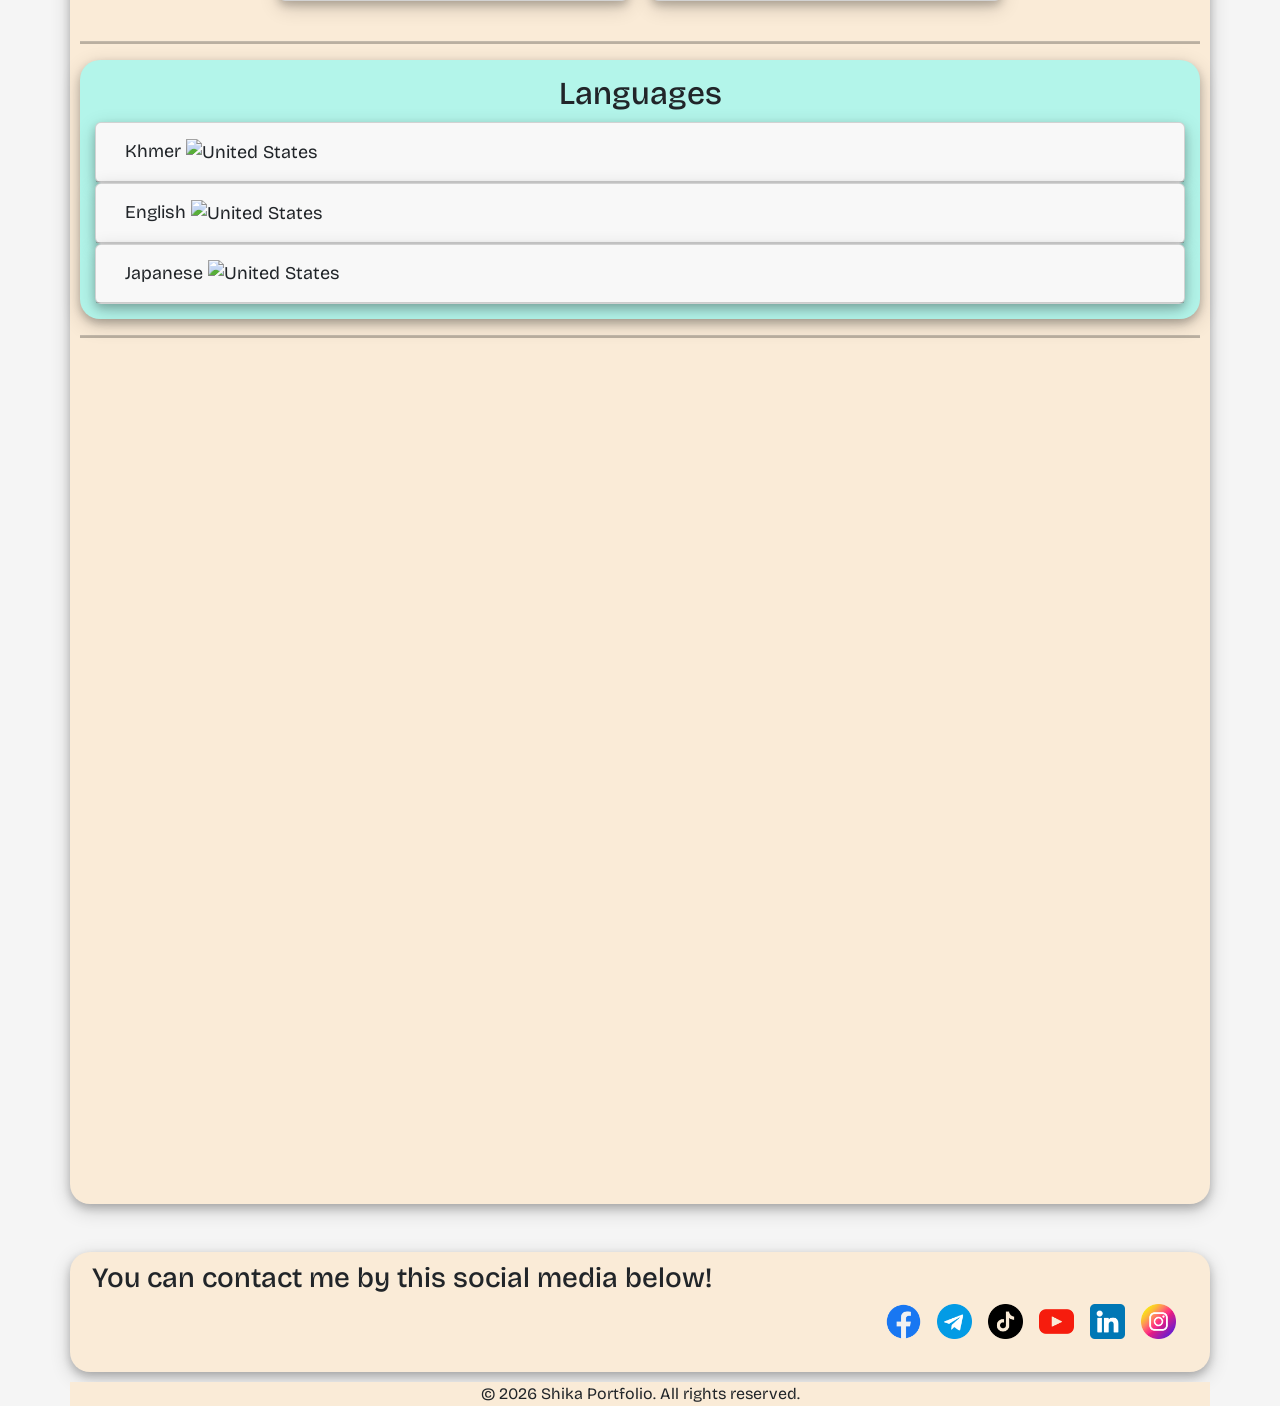
==== commit dd219c74: "Updated" ====
--- a/index.html
+++ b/index.html
@@ -48,6 +48,11 @@
             alt=""
           /> -->
           Seanlong
+          <img
+            alt="United States"
+            style="width: 25px"
+            src="https://purecatamphetamine.github.io/country-flag-icons/3x2/KH.svg"
+          />
         </a>
         <!-- <div class="container"> -->
         <ul class="navbar-nav">
@@ -110,6 +115,7 @@
       </div>
     </div>
     <br /><br />
+
     <div id="s2" class="container about">
       <ul>
         <li style="font-size: 25px"><strong>Personal Information</strong></li>
@@ -247,6 +253,7 @@
               </div>
             </div>
           </div>
+
           <div class="col-12 col-md-4">
             <div class="card h-100 w-100">
               <img
@@ -273,6 +280,7 @@
               </div>
             </div>
           </div>
+
           <div class="col-12 col-md-4">
             <div class="card h-100 w-100" style="width: 120px">
               <img
@@ -299,15 +307,188 @@
               </div>
             </div>
           </div>
-        </div>
-      </div>
+
+          <div class="col-12 col-md-4">
+            <div class="card h-100 w-100">
+              <img
+                src="projects/Weight Convert/picture/logo.png"
+                alt=""
+                class="card-img-top img-fluid"
+                style="object-fit: cover; height: 100px"
+              />
+              <div class="card-body" style="padding: 4px">
+                <div class="card-title">
+                  <p style="padding-left: 10px">
+                    <strong>Weight Converter</strong>
+                  </p>
+                  <p class="card-text text-center" style="font-size: 12px">
+                    This project will convert your weight!
+                  </p>
+                  <a
+                    href="projects/Weight Convert/index.html"
+                    class="btn"
+                    target="_blank"
+                    >View ↗</a
+                  >
+                </div>
+              </div>
+            </div>
+          </div>
+
+          <div class="col-12 col-md-4">
+            <div class="card h-100 w-100">
+              <img
+                src="projects/Grandmart/logo.png"
+                alt=""
+                class="card-img-top img-fluid"
+                style="object-fit: cover; height: 100px"
+              />
+              <div class="card-body" style="padding: 4px">
+                <div class="card-title">
+                  <p style="padding-left: 10px">
+                    <strong>Grandmart</strong>
+                  </p>
+                  <p class="card-text text-center" style="font-size: 12px">
+                    You can explore in this website project!
+                  </p>
+                  <a
+                    href="projects/Grandmart/index.html"
+                    class="btn"
+                    target="_blank"
+                    >View ↗</a
+                  >
+                </div>
+              </div>
+            </div>
+          </div>
+        </div>
+      </div>
+      <br />
+      <!-- My education -->
+      <hr color="black" size="5px" />
+      <div
+        class="container lang"
+        style="
+          background-color: rgb(179, 245, 234);
+          padding: 15px;
+          border-radius: 20px;
+        "
+      >
+        <div id="combine">
+          <h2 class="text-center">Languages</h2>
+          <!-- first -->
+          <div class="card">
+            <div class="card-header">
+              <a
+                href="#one"
+                class="btn"
+                data-bs-toggle="collapse"
+                style="font-size: 18px"
+                >Khmer
+                <img
+                  alt="United States"
+                  style="width: 25px"
+                  src="https://purecatamphetamine.github.io/country-flag-icons/3x2/KH.svg"
+                />
+              </a>
+            </div>
+
+            <div id="one" class="collapse" data-bs-parent="#combine">
+              <div class="card-body">
+                <span>សួស្តីអ្នកទាំងអស់គ្នា!</span>
+                <br />
+                <span>ខ្ញុំសូមអរគុណដែលចូលមើលគេហទំព័ររបស់ខ្ញុំ!</span>
+              </div>
+            </div>
+          </div>
+          <!-- second -->
+          <div class="card">
+            <div class="card-header">
+              <a
+                href="#two"
+                class="btn"
+                data-bs-toggle="collapse"
+                style="font-size: 18px"
+                >English
+                <img
+                  alt="United States"
+                  style="width: 25px"
+                  src="https://purecatamphetamine.github.io/country-flag-icons/3x2/US.svg"
+                />
+              </a>
+            </div>
+
+            <div id="two" class="collapse" data-bs-parent="#combine">
+              <div class="card-body">
+                <span>Hello everyone! </span>
+                <br />
+                <span>Thanks you for visit my website!</span>
+              </div>
+            </div>
+          </div>
+          <!-- third -->
+          <div class="card">
+            <div class="card-header">
+              <a
+                href="#three"
+                class="btn"
+                data-bs-toggle="collapse"
+                style="font-size: 18px"
+                >Japanese
+                <img
+                  alt="United States"
+                  style="width: 25px"
+                  src="https://purecatamphetamine.github.io/country-flag-icons/3x2/JP.svg"
+                />
+              </a>
+            </div>
+            <div id="three" class="collapse" data-bs-parent="#combine">
+              <div class="card-body">
+                <span>皆さん!こんにちは</span>
+                <br />
+                <span>見る私のウエッブサイトは度もありがとうございます!</span>
+              </div>
+            </div>
+          </div>
+        </div>
+      </div>
+      <hr color="black" size="5px" />
     </div>
     <br /><br />
-    <div
-      id="s3"
-      class="container"
-      style="background-color: burlywood; padding: 20px; height: 650px"
-    ></div>
+
+    <div id="s3" class="container contact">
+      <div class="container">
+        <h3>You can contact me by this social media below!</h3>
+        <div class="container logo justify-content-end d-flex gap-3">
+          <a href="https://web.facebook.com/Shikarufuuuu" target="_blank"
+            ><img src="assets/facebook.png" alt="Facebook logo"
+          /></a>
+          <a href="https://t.me/longnotmaname" target="_blank"
+            ><img src="assets/telegram.png" alt="Telegram logo"
+          /></a>
+          <a href="https://www.tiktok.com/@itstheboyfrank" target="_blank"
+            ><img src="assets/tiktok.png" alt="Tiktok logo"
+          /></a>
+          <a href="https://www.youtube.com/@Kireee_imai" target="_blank"
+            ><img src="assets/youtube.png" alt="Youtube logo"
+          /></a>
+          <a
+            href="https://www.linkedin.com/in/sao-seanlong-728bb0348/"
+            target="_blank"
+            ><img src="assets/linkedin.png" alt="Linkedin logo"
+          /></a>
+
+          <a href="https://www.instagram.com/shika_kamikaze/" target="_blank"
+            ><img src="assets/instagram.png" alt="Linkedin logo"
+          /></a>
+        </div>
+      </div>
+    </div>
+    <div class="container" style="background-color: antiquewhite">
+      <footer class="text-center">
+        <span>© 2026 Shika Portfolio. All rights reserved.</span>
+      </footer>
+    </div>
 
     <script
       src="https://cdn.jsdelivr.net/npm/bootstrap@5.3.8/dist/js/bootstrap.bundle.min.js"
--- a/style.css
+++ b/style.css
@@ -4,6 +4,7 @@
   box-shadow:
     0 4px 8px 0 rgba(211, 201, 119, 0.836),
     0 6px 20px 0 rgba(0, 0, 0, 0.19);
+  border-radius: 20px;
 }
 nav {
   box-shadow:
@@ -117,7 +118,7 @@
 	 * was meant to solve a problem we haven't had in years */
   color: transparent;
   font:
-    20 clamp(1em, 5vw, 5em) exo,
+    20 exo,
     sans-serif;
   font-weight: bold;
   animation: shimmer 2s linear infinite;
@@ -154,8 +155,10 @@
     0 6px 20px 0 rgba(0, 0, 0, 0.19);
 }
 .about {
+  border-radius: 20px;
+
   background-color: antiquewhite;
-  height: 2000px;
+  height: 2160px;
   box-shadow:
     0 4px 8px 0 rgba(0, 0, 0, 0.2),
     0 6px 20px 0 rgba(0, 0, 0, 0.19);
@@ -216,3 +219,23 @@
       0 0 160px #62ff00;
   }
 }
+
+.lang {
+  box-shadow:
+    0 4px 8px 0 rgba(0, 0, 0, 0.2),
+    0 6px 20px 0 rgba(0, 0, 0, 0.19);
+}
+.contact {
+  background-color: wheat;
+  height: 120px;
+  padding: 10px;
+  margin-bottom: 10px;
+  border-radius: 20px;
+  background-color: antiquewhite;
+  box-shadow:
+    0 4px 8px 0 rgba(0, 0, 0, 0.2),
+    0 6px 20px 0 rgba(0, 0, 0, 0.19);
+}
+.logo img {
+  width: 35px;
+}
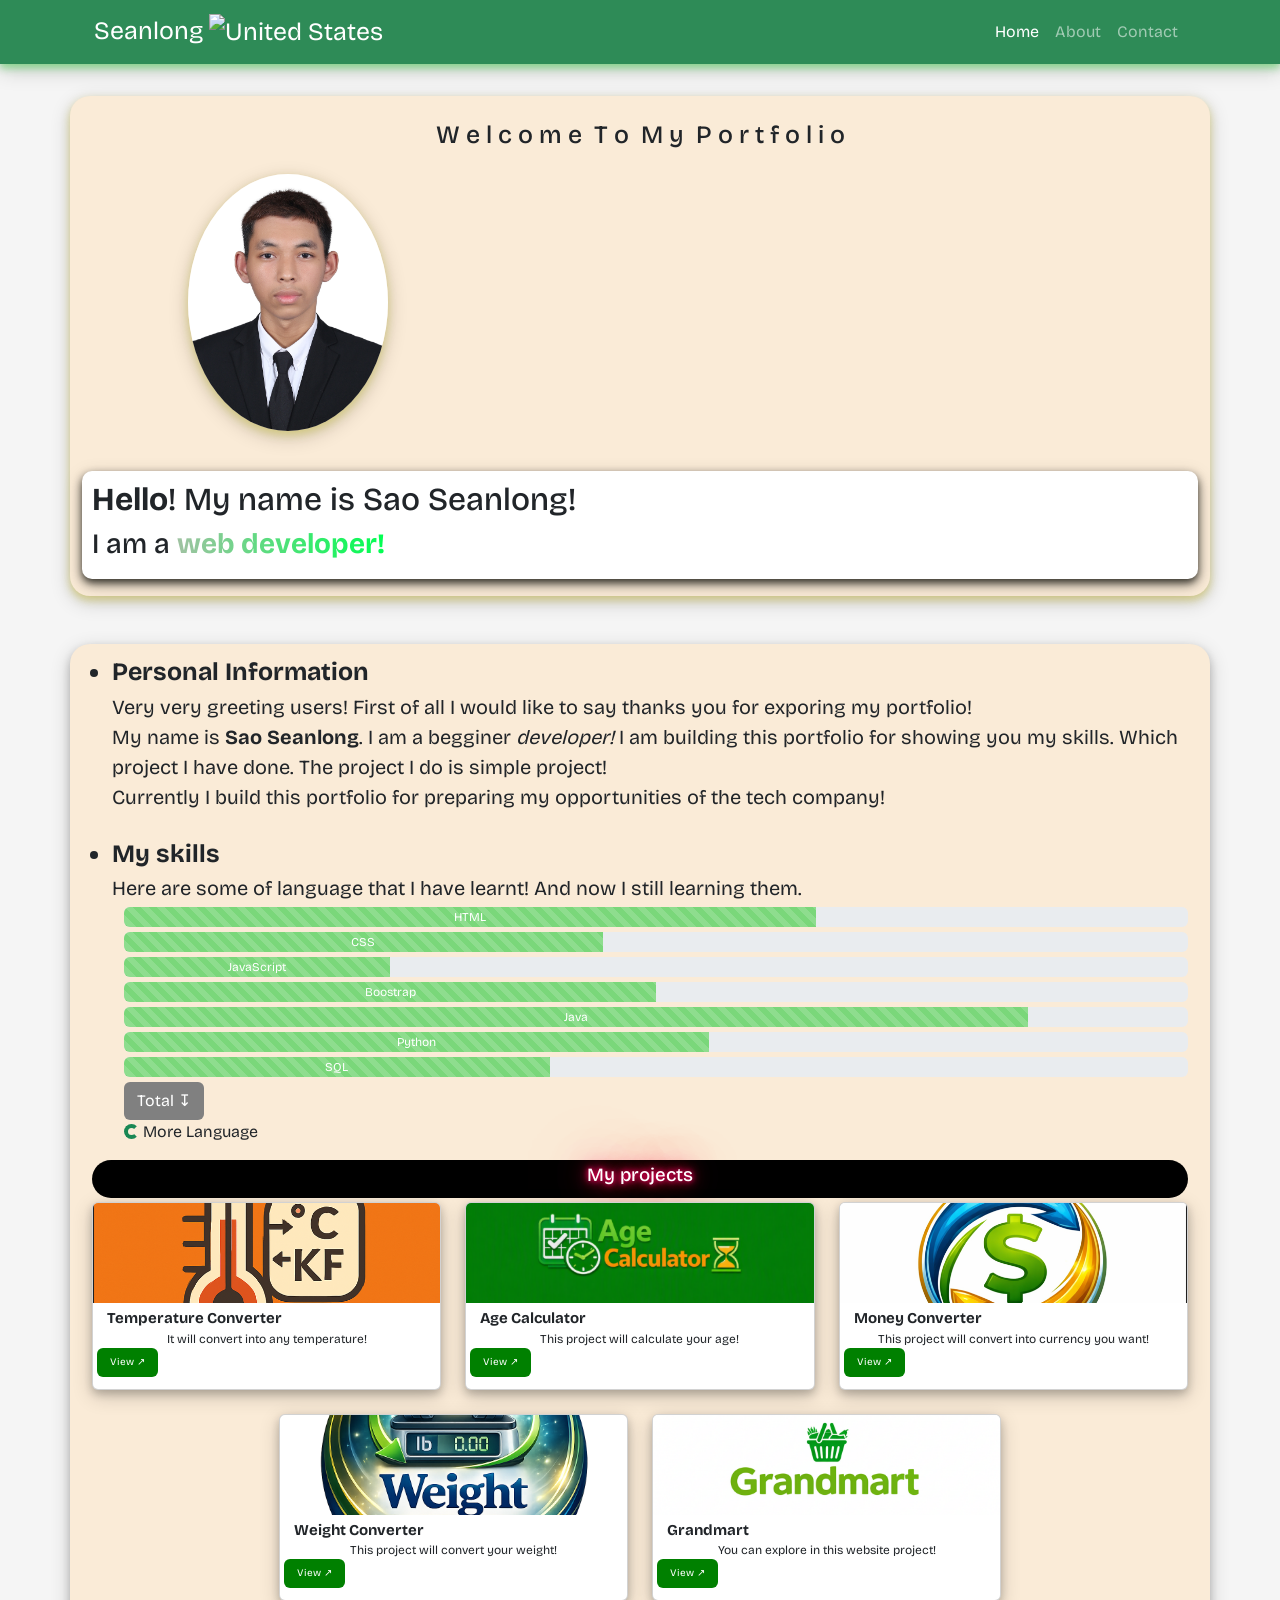
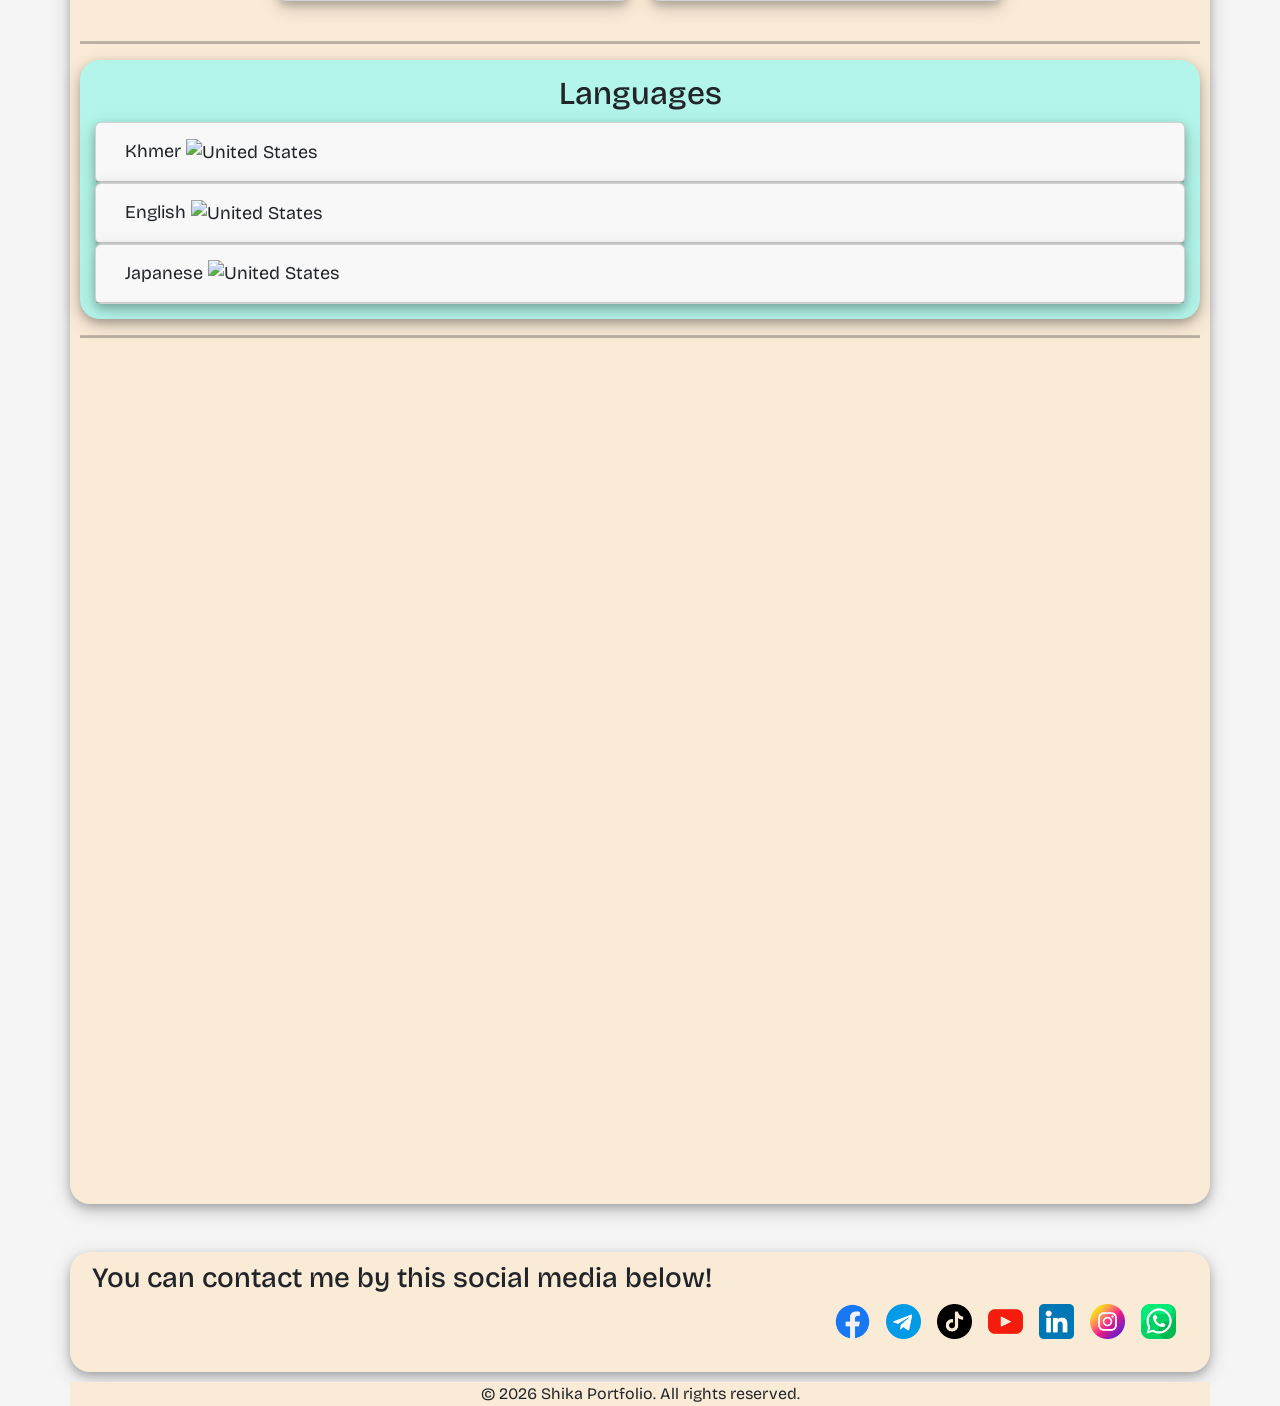
==== commit 80928bea: "Updated" ====
--- a/index.html
+++ b/index.html
@@ -243,10 +243,7 @@
                   <p class="card-text text-center" style="font-size: 12px">
                     It will convert into any temperature!
                   </p>
-                  <a
-                    href="projects/Temperature Convert/index.html"
-                    target="_blank"
-                    class="btn"
+                  <a href="projects/Temperature Convert/index.html" class="btn"
                     >View ↗</a
                   >
                 </div>
@@ -270,10 +267,7 @@
                   <p class="card-text text-center" style="font-size: 12px">
                     This project will calculate your age!
                   </p>
-                  <a
-                    href="projects/Age Calculator/index.html"
-                    class="btn"
-                    target="_blank"
+                  <a href="projects/Age Calculator/index.html" class="btn"
                     >View ↗</a
                   >
                 </div>
@@ -297,10 +291,7 @@
                   <p class="card-text text-center" style="font-size: 12px">
                     This project will convert into currency you want!
                   </p>
-                  <a
-                    href="projects/MoneyConverter/index.html"
-                    class="btn"
-                    target="_blank"
+                  <a href="projects/MoneyConverter/index.html" class="btn"
                     >View ↗</a
                   >
                 </div>
@@ -324,10 +315,7 @@
                   <p class="card-text text-center" style="font-size: 12px">
                     This project will convert your weight!
                   </p>
-                  <a
-                    href="projects/Weight Convert/index.html"
-                    class="btn"
-                    target="_blank"
+                  <a href="projects/Weight Convert/index.html" class="btn"
                     >View ↗</a
                   >
                 </div>
@@ -351,12 +339,7 @@
                   <p class="card-text text-center" style="font-size: 12px">
                     You can explore in this website project!
                   </p>
-                  <a
-                    href="projects/Grandmart/index.html"
-                    class="btn"
-                    target="_blank"
-                    >View ↗</a
-                  >
+                  <a href="projects/Grandmart/index.html" class="btn">View ↗</a>
                 </div>
               </div>
             </div>
@@ -422,7 +405,7 @@
               <div class="card-body">
                 <span>Hello everyone! </span>
                 <br />
-                <span>Thanks you for visit my website!</span>
+                <span>Thanks you for visiting my website!</span>
               </div>
             </div>
           </div>
@@ -479,7 +462,11 @@
           /></a>
 
           <a href="https://www.instagram.com/shika_kamikaze/" target="_blank"
-            ><img src="assets/instagram.png" alt="Linkedin logo"
+            ><img src="assets/instagram.png" alt="Instagram logo"
+          /></a>
+
+          <a href="https://wa.me/918655310996" target="_blank"
+            ><img src="assets/whatsapp.png" alt="Whatsapp logo"
           /></a>
         </div>
       </div>
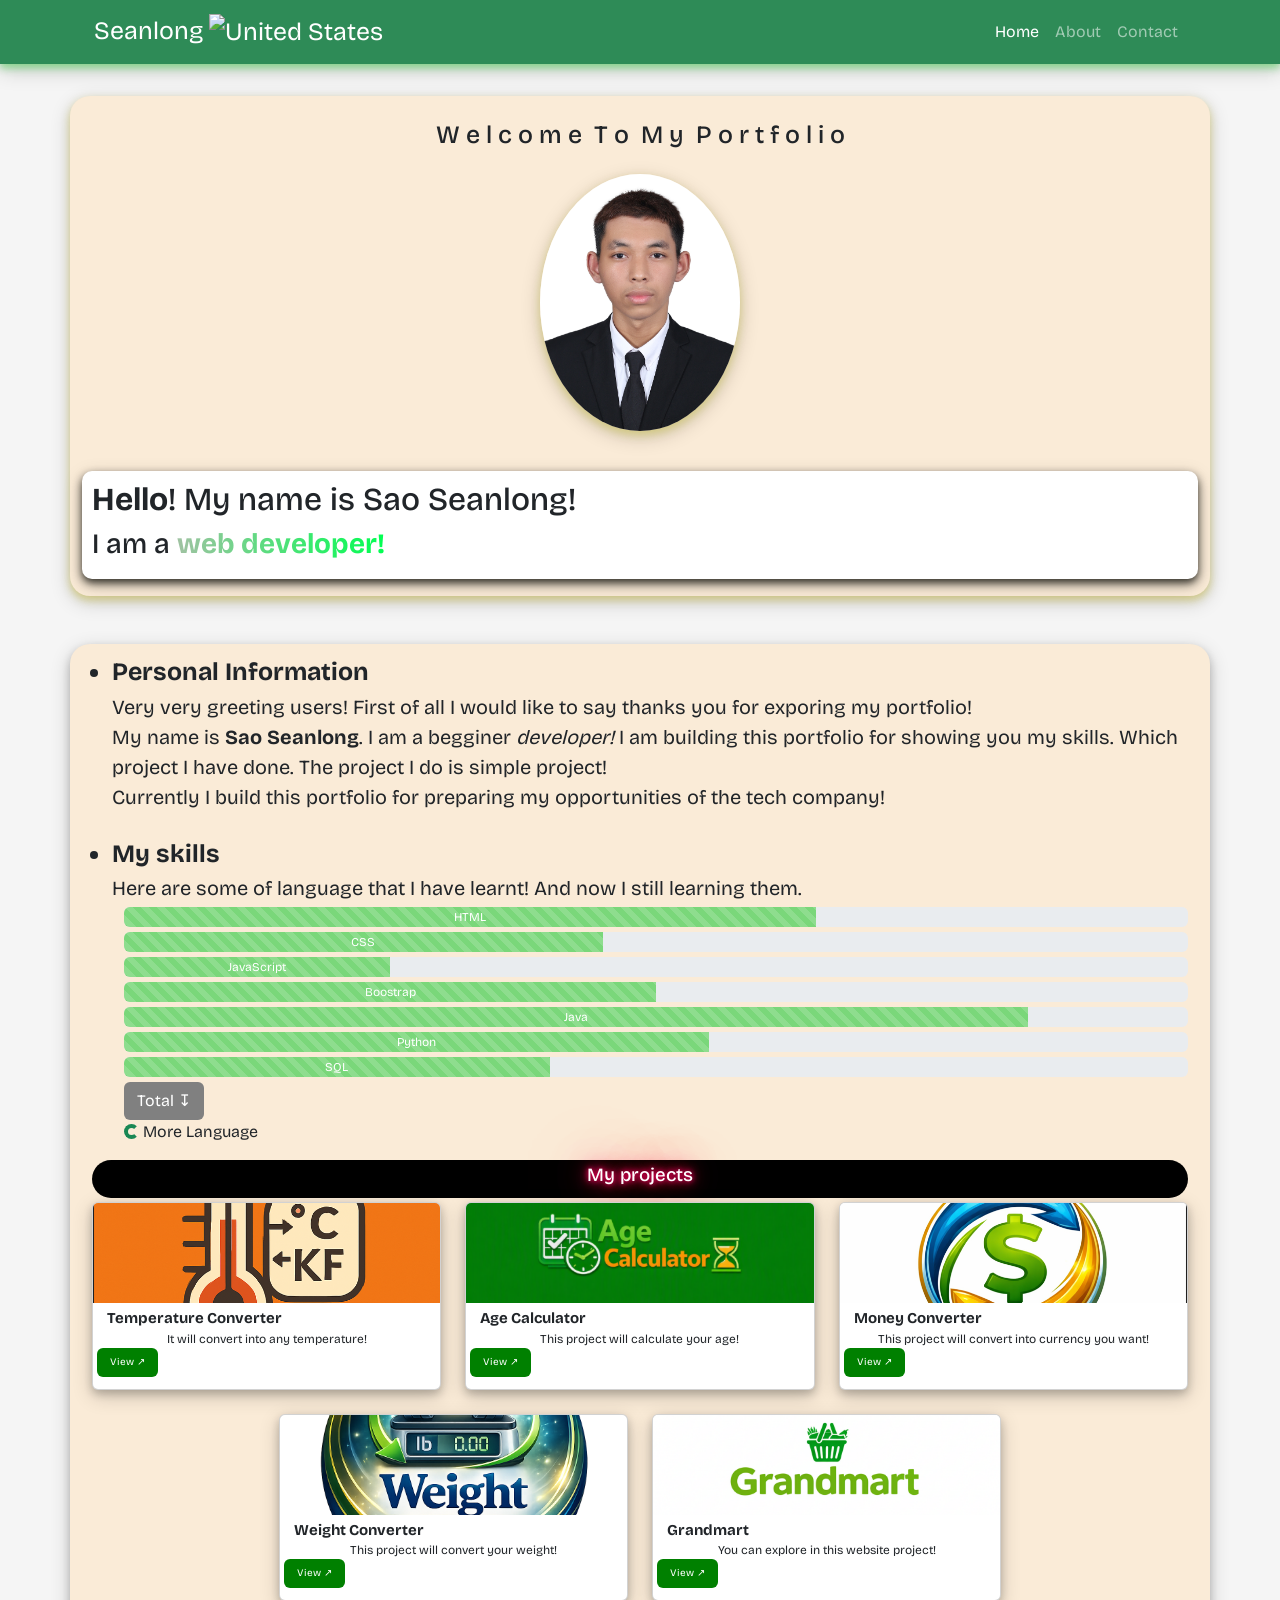
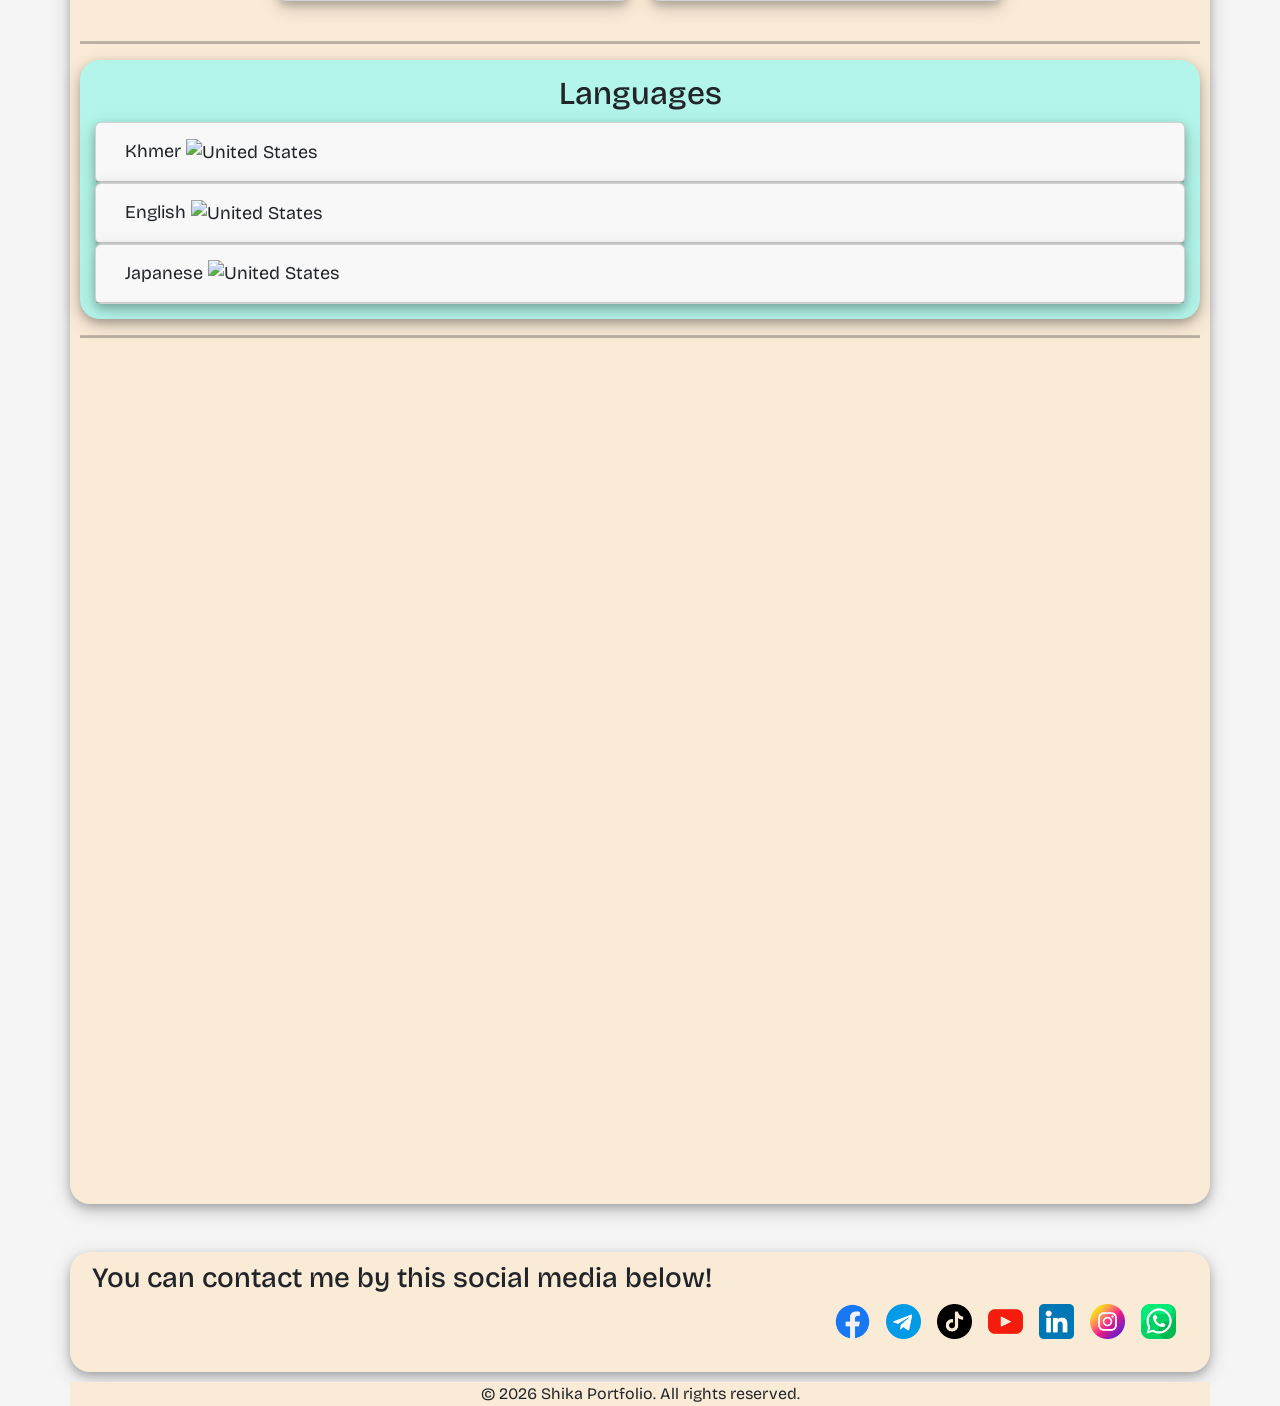
==== commit 5d278522: "Updated" ====
--- a/index.html
+++ b/index.html
@@ -101,7 +101,7 @@
           <span>o</span>
         </h3>
       </div>
-      <div class="container home_left p-3">
+      <div class="container home_left d-flex justify-content-center p-3">
         <img
           class="rounded-circle"
           src="assets/Long-(white).jpg"
--- a/style.css
+++ b/style.css
@@ -149,7 +149,6 @@
 
 .home_left img {
   width: 200px;
-  margin-left: 90px;
   box-shadow:
     0 4px 8px 0 rgba(211, 201, 119, 0.836),
     0 6px 20px 0 rgba(0, 0, 0, 0.19);
